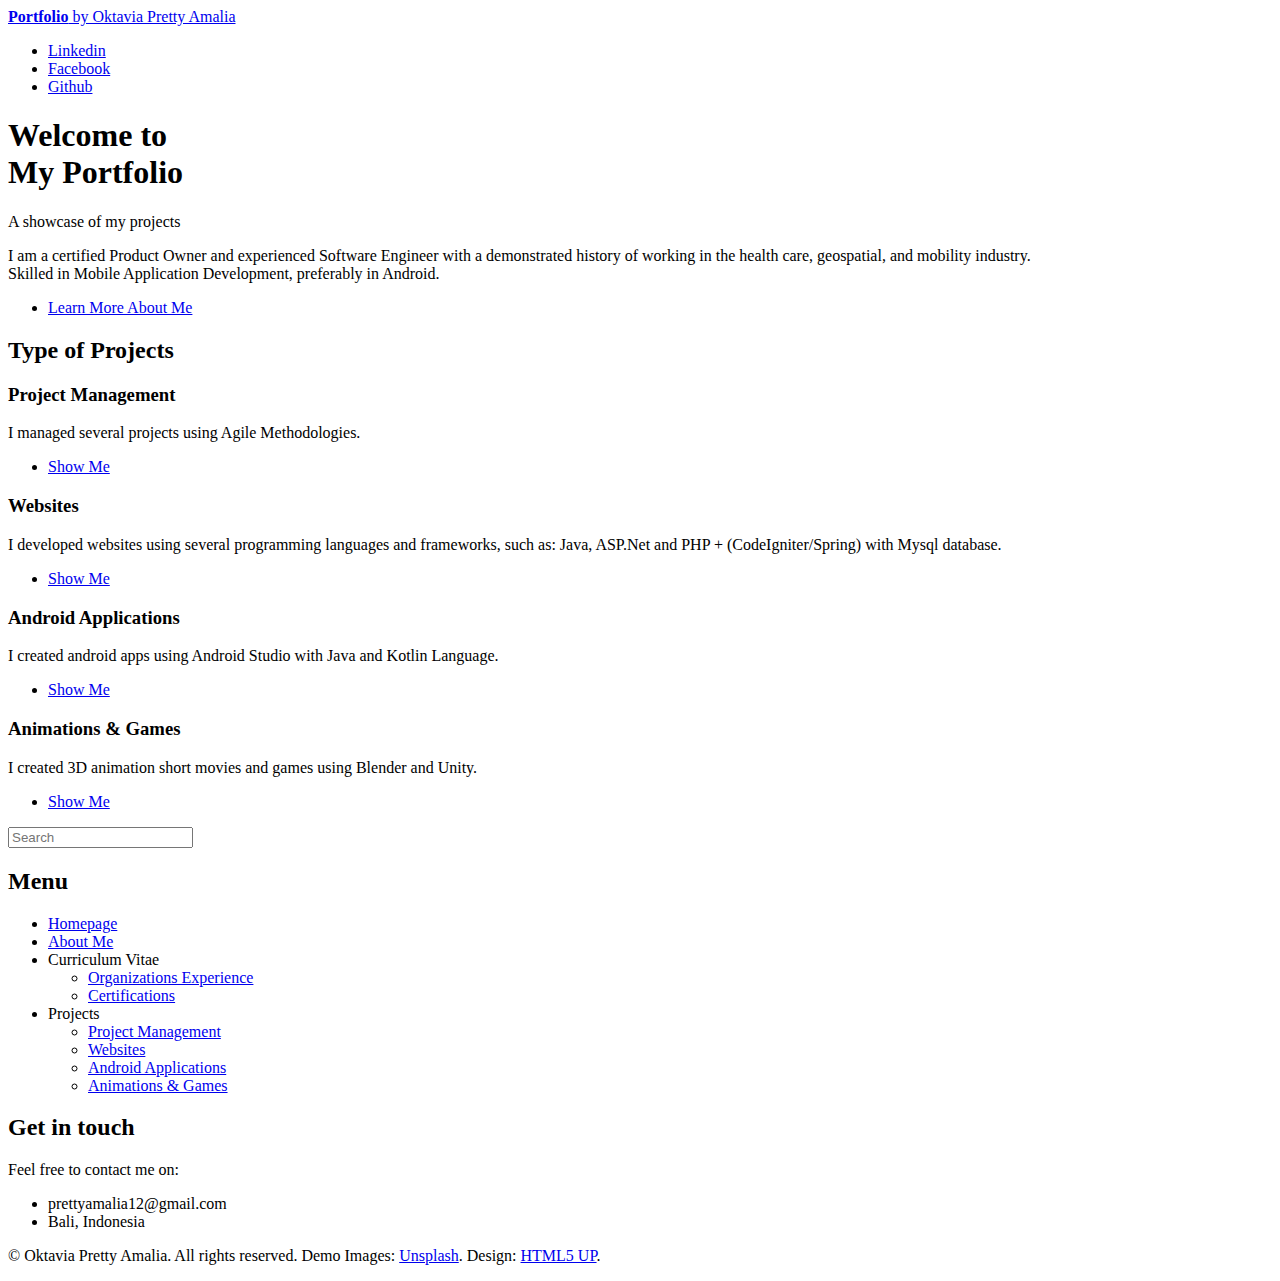
==== index.html @ d6a07116 "add project management" ====
<!DOCTYPE HTML>
<!--
	Editorial by HTML5 UP
	html5up.net | @ajlkn
	Free for personal and commercial use under the CCA 3.0 license (html5up.net/license)
-->
<html>
	<head>
		<title>Oktavia's Portfolio</title>
		<meta charset="utf-8" />
		<meta name="viewport" content="width=device-width, initial-scale=1, user-scalable=no" />
		<link rel="stylesheet" href="assets/css/main.css" />
	</head>
	<body class="is-preload">

		<!-- Wrapper -->
			<div id="wrapper">

				<!-- Main -->
					<div id="main">
						<div class="inner">

							<!-- Header -->
								<header id="header">
									<a href="index.html" class="logo"><strong>Portfolio</strong> by Oktavia Pretty Amalia</a>
									<ul class="icons">
										<li><a href="https://linkedin.com/in/prettyamalia" class="icon fa-linkedin"><span class="label">Linkedin</span></a></li>
										<li><a href="https://facebook.com/prettyoct" class="icon fa-facebook"><span class="label">Facebook</span></a></li>
										<li><a href="https://github.com/prettyamalia12" class="icon fa-github"><span class="label">Github</span></a></li>
									
									</ul>
								</header>

							<!-- Banner -->
								<section id="banner">
									<div class="content">
										<header>
											<h1>Welcome to<br />
											My Portfolio</h1>
											<p>A showcase of my projects</p>
										</header>
										<p>I am a certified Product Owner and experienced Software Engineer with a demonstrated history of working in the health care, geospatial, and mobility industry. <br>
											Skilled in Mobile Application Development, preferably in Android.</p>
										<ul class="actions">
											<li><a href="aboutme.html" class="button big">Learn More About Me</a></li>
										</ul>
									</div>
									<!-- <span class="image object">
										<img src="images/coverimg.jpg" alt="" />
									</span> -->
								</section>

							<!-- Section -->
								<section>
									<header class="major">
										<h2>Type of Projects</h2>
									</header>
									<div class="features">
										<article>
											<span class="icon fa-users"></span>
											<div class="content">
												<h3>Project Management</h3>
												<p>I managed several projects using Agile Methodologies.</p>
												<ul class="actions">
												<li><a href="projectmanagement.html" class="button big">Show Me</a></li>
												</ul>
											</div>
										</article>
										<article>
											<span class="icon fa-code"></span>
											<div class="content">
												<h3>Websites</h3>
												<p>I developed websites using several programming languages and frameworks, such as: Java, ASP.Net and PHP + (CodeIgniter/Spring) with Mysql database.</p>
												<ul class="actions">
												<li><a href="websites.html" class="button big">Show Me</a></li>
												</ul>
											</div>
										</article>
										<article>
											<span class="icon fa-android"></span>
											<div class="content">
												<h3>Android Applications</h3>
												<p>I created android apps using Android Studio with Java and Kotlin Language.</p>
												<ul class="actions">
												<li><a href="android.html" class="button big">Show Me</a></li>
												</ul>
											</div>
										</article>
										<article>
											<span class="icon fa-gamepad"></span>
											<div class="content">
												<h3>Animations & Games</h3>
												<p>I created 3D animation short movies and games using Blender and Unity.</p>
												<ul class="actions">
												<li><a href="animations.html" class="button big">Show Me</a></li>
												</ul>
											</div>
										</article>
								
									</div>
								</section>

							<!-- Section -->
							<!--	<section>
									<header class="major">
										<h2>Ipsum sed dolor</h2>
									</header>
									<div class="posts">
										<article>
											<a href="#" class="image"><img src="images/pic01.jpg" alt="" /></a>
											<h3>Interdum aenean</h3>
											<p>Aenean ornare velit lacus, ac varius enim lorem ullamcorper dolore. Proin aliquam facilisis ante interdum. Sed nulla amet lorem feugiat tempus aliquam.</p>
											<ul class="actions">
												<li><a href="#" class="button">More</a></li>
											</ul>
										</article>
										<article>
											<a href="#" class="image"><img src="images/pic02.jpg" alt="" /></a>
											<h3>Nulla amet dolore</h3>
											<p>Aenean ornare velit lacus, ac varius enim lorem ullamcorper dolore. Proin aliquam facilisis ante interdum. Sed nulla amet lorem feugiat tempus aliquam.</p>
											<ul class="actions">
												<li><a href="#" class="button">More</a></li>
											</ul>
										</article>
										<article>
											<a href="#" class="image"><img src="images/pic03.jpg" alt="" /></a>
											<h3>Tempus ullamcorper</h3>
											<p>Aenean ornare velit lacus, ac varius enim lorem ullamcorper dolore. Proin aliquam facilisis ante interdum. Sed nulla amet lorem feugiat tempus aliquam.</p>
											<ul class="actions">
												<li><a href="#" class="button">More</a></li>
											</ul>
										</article>
										<article>
											<a href="#" class="image"><img src="images/pic04.jpg" alt="" /></a>
											<h3>Sed etiam facilis</h3>
											<p>Aenean ornare velit lacus, ac varius enim lorem ullamcorper dolore. Proin aliquam facilisis ante interdum. Sed nulla amet lorem feugiat tempus aliquam.</p>
											<ul class="actions">
												<li><a href="#" class="button">More</a></li>
											</ul>
										</article>
										<article>
											<a href="#" class="image"><img src="images/pic05.jpg" alt="" /></a>
											<h3>Feugiat lorem aenean</h3>
											<p>Aenean ornare velit lacus, ac varius enim lorem ullamcorper dolore. Proin aliquam facilisis ante interdum. Sed nulla amet lorem feugiat tempus aliquam.</p>
											<ul class="actions">
												<li><a href="#" class="button">More</a></li>
											</ul>
										</article>
										<article>
											<a href="#" class="image"><img src="images/pic06.jpg" alt="" /></a>
											<h3>Amet varius aliquam</h3>
											<p>Aenean ornare velit lacus, ac varius enim lorem ullamcorper dolore. Proin aliquam facilisis ante interdum. Sed nulla amet lorem feugiat tempus aliquam.</p>
											<ul class="actions">
												<li><a href="#" class="button">More</a></li>
											</ul>
										</article>
									</div>
								</section>-->

						</div>
					</div>

				<!-- Sidebar -->
					<div id="sidebar">
						<div class="inner">

							<!-- Search -->
								<section id="search" class="alt">
									<form method="post" action="#">
										<input type="text" name="query" id="query" placeholder="Search" />
									</form>
								</section>

							<!-- Menu -->
								<nav id="menu">
									<header class="major">
										<h2>Menu</h2>
									</header>
									<ul>
										<li><a href="index.html">Homepage</a></li>
										<li><a href="aboutme.html">About Me</a></li>
										<li>
											<span class="opener">Curriculum Vitae</a></span>
											<ul>
												<li><a href="organizations.html">Organizations Experience</a></li>
												<!-- <li><a href="honor.html">Honor & Awards</a></li> -->
												<li><a href="certifications.html">Certifications</a></li>
											</ul>
										</li>
									
										<li>
											<span class="opener">Projects</a></span>
											<ul>
												<li><a href="projectmanagement.html">Project Management</a></li>
												<li><a href="websites.html">Websites</a></li>
												<li><a href="android.html">Android Applications</a></li>
												<li><a href="animations.html">Animations & Games</a></li>
											</ul>
										</li>
									</ul>
								</nav>

							<!-- Section -->
								<section>
									<header class="major">
										<h2>Get in touch</h2>
									</header>
									<p>Feel free to contact me on:</p>
									<ul class="contact">
										<li class="fa-envelope-o">prettyamalia12@gmail.com</li>
										<li class="fa-home">Bali, Indonesia<br />
										</li>
									</ul>
								</section>

							<!-- Footer -->
								<footer id="footer">
									<p class="copyright">&copy; Oktavia Pretty Amalia. All rights reserved. Demo Images: <a href="https://unsplash.com">Unsplash</a>. Design: <a href="https://html5up.net">HTML5 UP</a>.</p>
								</footer>

						</div>
					</div>

			</div>

		<!-- Scripts -->
			<script src="assets/js/jquery.min.js"></script>
			<script src="assets/js/browser.min.js"></script>
			<script src="assets/js/breakpoints.min.js"></script>
			<script src="assets/js/util.js"></script>
			<script src="assets/js/main.js"></script>

	</body>
</html>
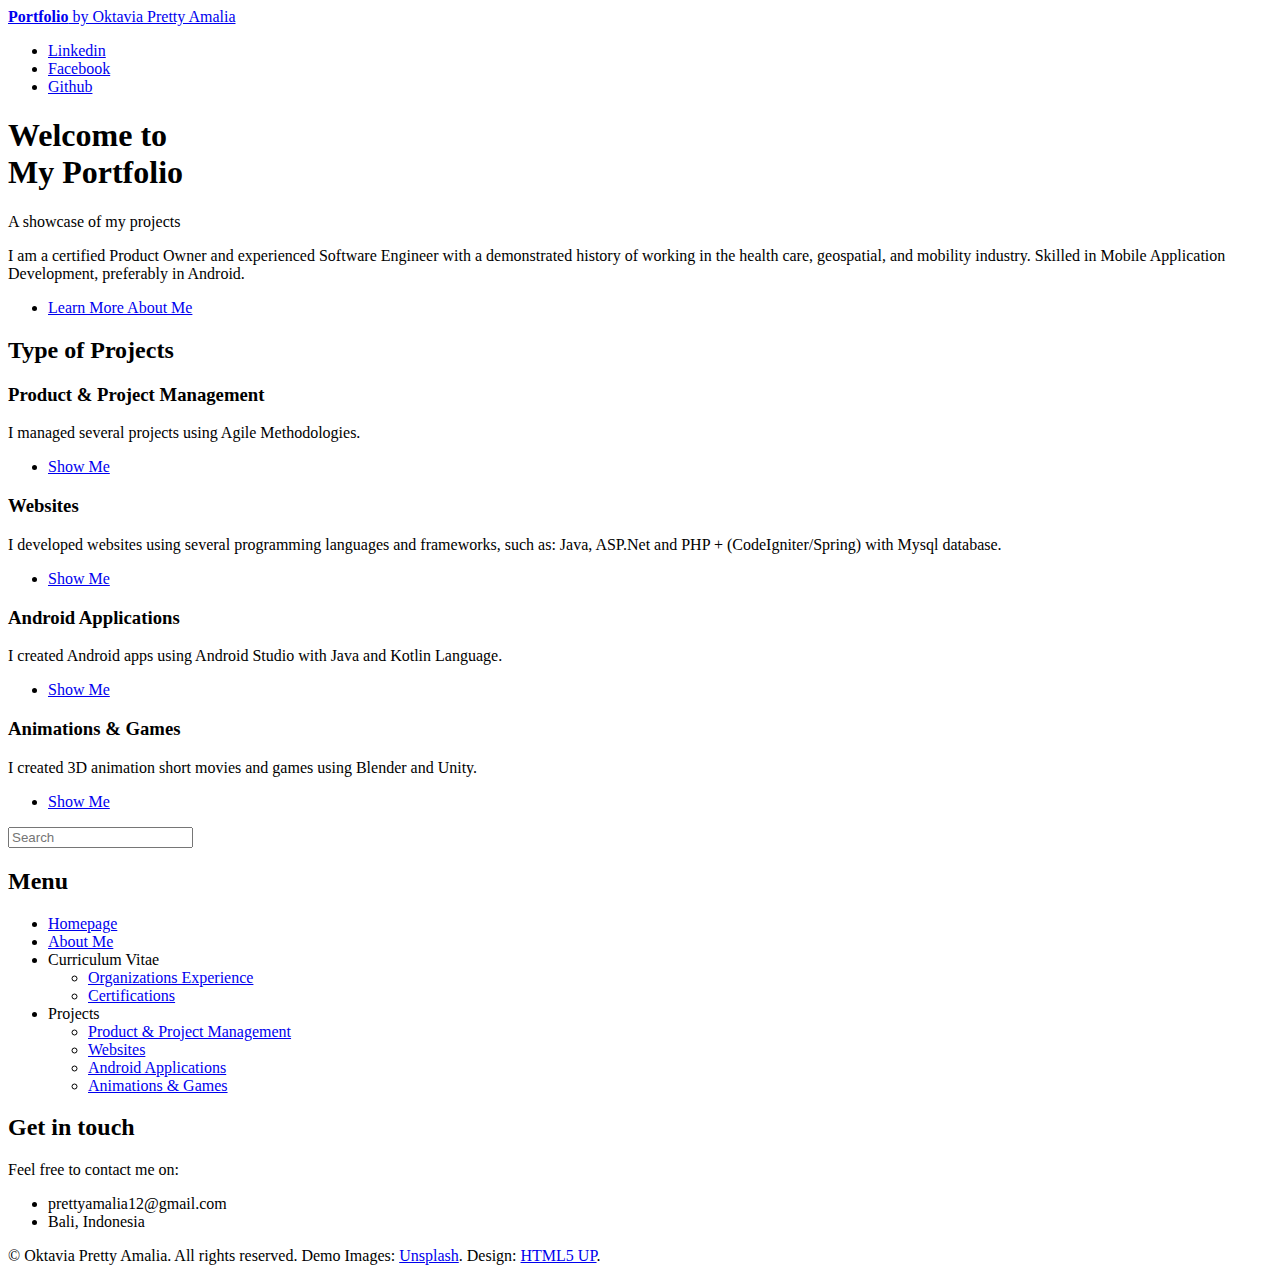
==== commit 4e5dddbe: "Update index.html" ====
--- a/index.html
+++ b/index.html
@@ -39,8 +39,7 @@
 											My Portfolio</h1>
 											<p>A showcase of my projects</p>
 										</header>
-										<p>I am a certified Product Owner and experienced Software Engineer with a demonstrated history of working in the health care, geospatial, and mobility industry. <br>
-											Skilled in Mobile Application Development, preferably in Android.</p>
+										<p>I am a certified Product Owner and experienced Software Engineer with a demonstrated history of working in the health care, geospatial, and mobility industry. Skilled in Mobile Application Development, preferably in Android.</p>
 										<ul class="actions">
 											<li><a href="aboutme.html" class="button big">Learn More About Me</a></li>
 										</ul>
@@ -59,7 +58,7 @@
 										<article>
 											<span class="icon fa-users"></span>
 											<div class="content">
-												<h3>Project Management</h3>
+												<h3>Product & Project Management</h3>
 												<p>I managed several projects using Agile Methodologies.</p>
 												<ul class="actions">
 												<li><a href="projectmanagement.html" class="button big">Show Me</a></li>
@@ -80,7 +79,7 @@
 											<span class="icon fa-android"></span>
 											<div class="content">
 												<h3>Android Applications</h3>
-												<p>I created android apps using Android Studio with Java and Kotlin Language.</p>
+												<p>I created Android apps using Android Studio with Java and Kotlin Language.</p>
 												<ul class="actions">
 												<li><a href="android.html" class="button big">Show Me</a></li>
 												</ul>
@@ -191,7 +190,7 @@
 										<li>
 											<span class="opener">Projects</a></span>
 											<ul>
-												<li><a href="projectmanagement.html">Project Management</a></li>
+												<li><a href="projectmanagement.html">Product & Project Management</a></li>
 												<li><a href="websites.html">Websites</a></li>
 												<li><a href="android.html">Android Applications</a></li>
 												<li><a href="animations.html">Animations & Games</a></li>
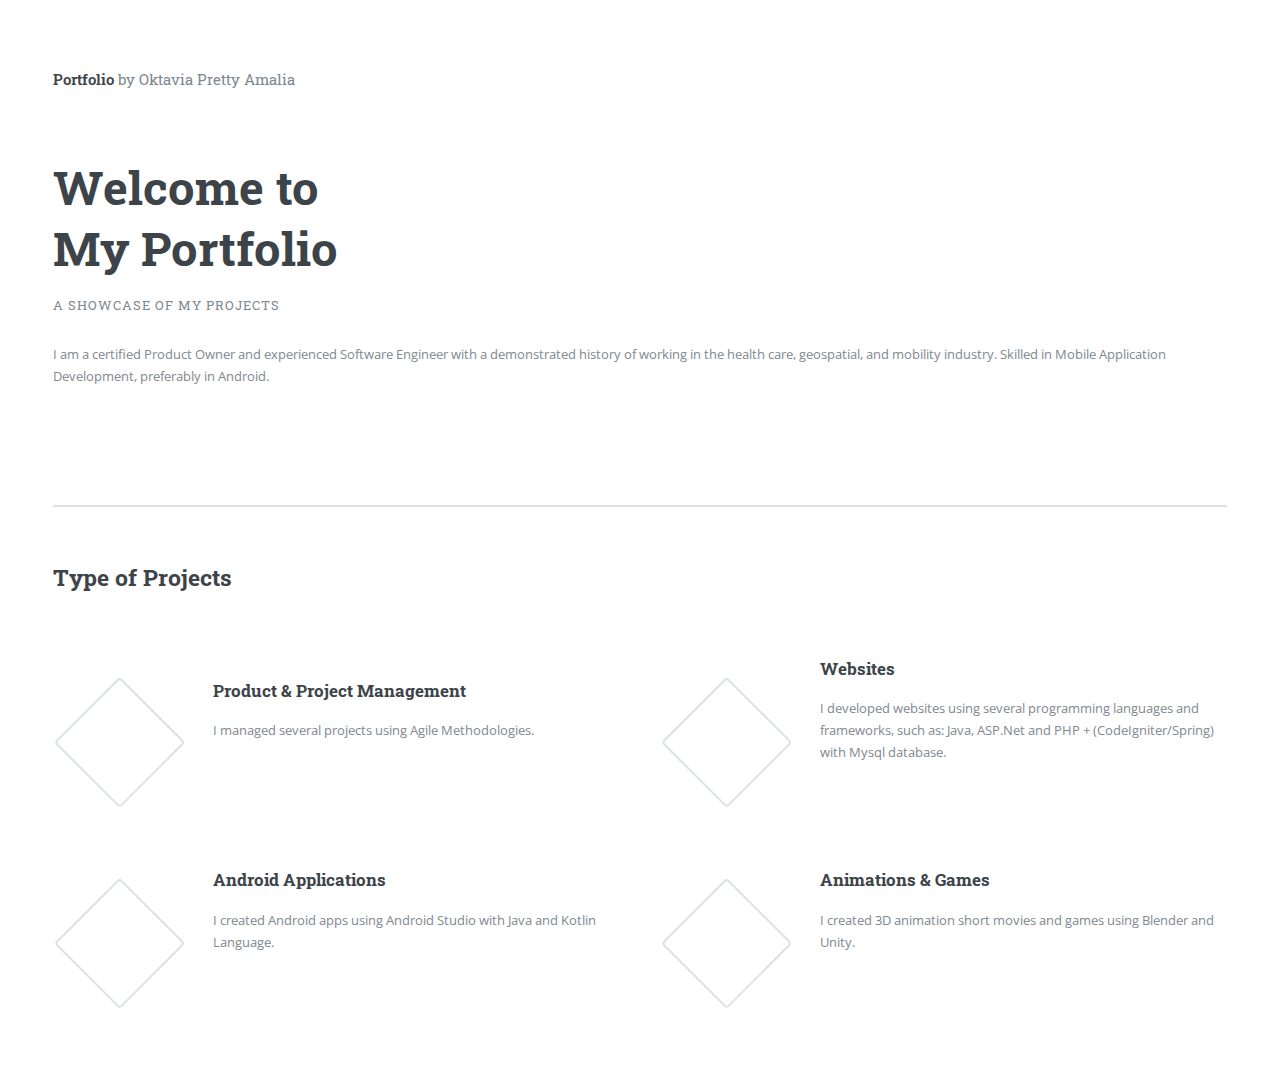
==== commit d362250f: "Update index.html" ====
--- a/index.html
+++ b/index.html
@@ -25,7 +25,7 @@
 									<a href="index.html" class="logo"><strong>Portfolio</strong> by Oktavia Pretty Amalia</a>
 									<ul class="icons">
 										<li><a href="https://linkedin.com/in/prettyamalia" class="icon fa-linkedin"><span class="label">Linkedin</span></a></li>
-										<li><a href="https://facebook.com/prettyoct" class="icon fa-facebook"><span class="label">Facebook</span></a></li>
+<!-- 										<li><a href="https://facebook.com/prettyoct" class="icon fa-facebook"><span class="label">Facebook</span></a></li> -->
 										<li><a href="https://github.com/prettyamalia12" class="icon fa-github"><span class="label">Github</span></a></li>
 									
 									</ul>
--- a/assets/css/main.css
+++ b/assets/css/main.css
@@ -0,0 +1,3569 @@
+@import url(font-awesome.min.css);
+@import url("https://fonts.googleapis.com/css?family=Open+Sans:400,600,400italic,600italic|Roboto+Slab:400,700");
+
+/*
+	Editorial by HTML5 UP
+	html5up.net | @ajlkn
+	Free for personal and commercial use under the CCA 3.0 license (html5up.net/license)
+*/
+
+html, body, div, span, applet, object,
+iframe, h1, h2, h3, h4, h5, h6, p, blockquote,
+pre, a, abbr, acronym, address, big, cite,
+code, del, dfn, em, img, ins, kbd, q, s, samp,
+small, strike, strong, sub, sup, tt, var, b,
+u, i, center, dl, dt, dd, ol, ul, li, fieldset,
+form, label, legend, table, caption, tbody,
+tfoot, thead, tr, th, td, article, aside,
+canvas, details, embed, figure, figcaption,
+footer, header, hgroup, menu, nav, output, ruby,
+section, summary, time, mark, audio, video {
+	margin: 0;
+	padding: 0;
+	border: 0;
+	font-size: 100%;
+	font: inherit;
+	vertical-align: baseline;}
+
+article, aside, details, figcaption, figure,
+footer, header, hgroup, menu, nav, section {
+	display: block;}
+
+body {
+	line-height: 1;
+}
+
+ol, ul {
+	list-style: none;
+}
+
+blockquote, q {
+	quotes: none;
+}
+
+	blockquote:before, blockquote:after, q:before, q:after {
+		content: '';
+		content: none;
+	}
+
+table {
+	border-collapse: collapse;
+	border-spacing: 0;
+}
+
+body {
+	-webkit-text-size-adjust: none;
+}
+
+mark {
+	background-color: transparent;
+	color: inherit;
+}
+
+input::-moz-focus-inner {
+	border: 0;
+	padding: 0;
+}
+
+input, select, textarea {
+	-moz-appearance: none;
+	-webkit-appearance: none;
+	-ms-appearance: none;
+	appearance: none;
+}
+
+/* Basic */
+
+	@-ms-viewport {
+		width: device-width;
+	}
+
+	body {
+		-ms-overflow-style: scrollbar;
+	}
+
+	@media screen and (max-width: 480px) {
+
+		html, body {
+			min-width: 320px;
+		}
+
+	}
+
+	html {
+		box-sizing: border-box;
+	}
+
+	*, *:before, *:after {
+		box-sizing: inherit;
+	}
+
+	body {
+		background: #ffffff;
+	}
+
+		body.is-preload *, body.is-preload *:before, body.is-preload *:after, body.is-resizing *, body.is-resizing *:before, body.is-resizing *:after {
+			-moz-animation: none !important;
+			-webkit-animation: none !important;
+			-ms-animation: none !important;
+			animation: none !important;
+			-moz-transition: none !important;
+			-webkit-transition: none !important;
+			-ms-transition: none !important;
+			transition: none !important;
+		}
+
+/* Type */
+
+	body, input, select, textarea {
+		color: #7f888f;
+		font-family: "Open Sans", sans-serif;
+		font-size: 13pt;
+		font-weight: 400;
+		line-height: 1.65;
+	}
+
+		@media screen and (max-width: 1680px) {
+
+			body, input, select, textarea {
+				font-size: 11pt;
+			}
+
+		}
+
+		@media screen and (max-width: 1280px) {
+
+			body, input, select, textarea {
+				font-size: 10pt;
+			}
+
+		}
+
+		@media screen and (max-width: 360px) {
+
+			body, input, select, textarea {
+				font-size: 9pt;
+			}
+
+		}
+
+	a {
+		-moz-transition: color 0.2s ease-in-out, border-bottom-color 0.2s ease-in-out;
+		-webkit-transition: color 0.2s ease-in-out, border-bottom-color 0.2s ease-in-out;
+		-ms-transition: color 0.2s ease-in-out, border-bottom-color 0.2s ease-in-out;
+		transition: color 0.2s ease-in-out, border-bottom-color 0.2s ease-in-out;
+		border-bottom: dotted 1px;
+		color: #0000;
+		text-decoration: none;
+	}
+
+		a:hover {
+			border-bottom-color: #0000;
+			color: #0000 !important;
+		}
+
+			a:hover strong {
+				color: inherit;
+			}
+
+	strong, b {
+		color: #3d4449;
+		font-weight: 600;
+	}
+
+	em, i {
+		font-style: italic;
+	}
+
+	p {
+		margin: 0 0 2em 0;
+	}
+
+	h1, h2, h3, h4, h5, h6 {
+		color: #3d4449;
+		font-family: "Roboto Slab", serif;
+		font-weight: 700;
+		line-height: 1.5;
+		margin: 0 0 1em 0;
+	}
+
+		h1 a, h2 a, h3 a, h4 a, h5 a, h6 a {
+			color: inherit;
+			text-decoration: none;
+			border-bottom: 0;
+		}
+
+	h1 {
+		font-size: 4em;
+		margin: 0 0 0.5em 0;
+		line-height: 1.3;
+	}
+
+	h2 {
+		font-size: 1.75em;
+	}
+
+	h3 {
+		font-size: 1.25em;
+	}
+
+	h4 {
+		font-size: 1.1em;
+	}
+
+	h5 {
+		font-size: 0.9em;
+	}
+
+	h6 {
+		font-size: 0.7em;
+	}
+
+	@media screen and (max-width: 1680px) {
+
+		h1 {
+			font-size: 3.5em;
+		}
+
+	}
+
+	@media screen and (max-width: 980px) {
+
+		h1 {
+			font-size: 3.25em;
+		}
+
+	}
+
+	@media screen and (max-width: 736px) {
+
+		h1 {
+			font-size: 2em;
+			line-height: 1.4;
+		}
+
+		h2 {
+			font-size: 1.5em;
+		}
+
+	}
+
+	sub {
+		font-size: 0.8em;
+		position: relative;
+		top: 0.5em;
+	}
+
+	sup {
+		font-size: 0.8em;
+		position: relative;
+		top: -0.5em;
+	}
+
+	blockquote {
+		border-left: solid 3px rgba(210, 215, 217, 0.75);
+		font-style: italic;
+		margin: 0 0 2em 0;
+		padding: 0.5em 0 0.5em 2em;
+	}
+
+	code {
+		background: rgba(230, 235, 237, 0.25);
+		border-radius: 0.375em;
+		border: solid 1px rgba(210, 215, 217, 0.75);
+		font-family: "Courier New", monospace;
+		font-size: 0.9em;
+		margin: 0 0.25em;
+		padding: 0.25em 0.65em;
+	}
+
+	pre {
+		-webkit-overflow-scrolling: touch;
+		font-family: "Courier New", monospace;
+		font-size: 0.9em;
+		margin: 0 0 2em 0;
+	}
+
+		pre code {
+			display: block;
+			line-height: 1.75;
+			padding: 1em 1.5em;
+			overflow-x: auto;
+		}
+
+	hr {
+		border: 0;
+		border-bottom: solid 1px rgba(210, 215, 217, 0.75);
+		margin: 2em 0;
+	}
+
+		hr.major {
+			margin: 3em 0;
+		}
+
+	.align-left {
+		text-align: left;
+	}
+
+	.align-center {
+		text-align: center;
+	}
+
+	.align-right {
+		text-align: right;
+	}
+
+/* Row */
+
+	.row {
+		display: flex;
+		flex-wrap: wrap;
+		box-sizing: border-box;
+		align-items: stretch;
+	}
+
+		.row > * {
+			box-sizing: border-box;
+		}
+
+		.row.gtr-uniform > * > :last-child {
+			margin-bottom: 0;
+		}
+
+		.row.aln-left {
+			justify-content: flex-start;
+		}
+
+		.row.aln-center {
+			justify-content: center;
+		}
+
+		.row.aln-right {
+			justify-content: flex-end;
+		}
+
+		.row.aln-top {
+			align-items: flex-start;
+		}
+
+		.row.aln-middle {
+			align-items: center;
+		}
+
+		.row.aln-bottom {
+			align-items: flex-end;
+		}
+
+		.row > .imp {
+			order: -1;
+		}
+
+		.row > .col-1 {
+			width: 8.3333333333%;
+		}
+
+		.row > .off-1 {
+			margin-left: 8.3333333333%;
+		}
+
+		.row > .col-2 {
+			width: 16.6666666667%;
+		}
+
+		.row > .off-2 {
+			margin-left: 16.6666666667%;
+		}
+
+		.row > .col-3 {
+			width: 25%;
+		}
+
+		.row > .off-3 {
+			margin-left: 25%;
+		}
+
+		.row > .col-4 {
+			width: 33.3333333333%;
+		}
+
+		.row > .off-4 {
+			margin-left: 33.3333333333%;
+		}
+
+		.row > .col-5 {
+			width: 41.6666666667%;
+		}
+
+		.row > .off-5 {
+			margin-left: 41.6666666667%;
+		}
+
+		.row > .col-6 {
+			width: 50%;
+		}
+
+		.row > .off-6 {
+			margin-left: 50%;
+		}
+
+		.row > .col-7 {
+			width: 58.3333333333%;
+		}
+
+		.row > .off-7 {
+			margin-left: 58.3333333333%;
+		}
+
+		.row > .col-8 {
+			width: 66.6666666667%;
+		}
+
+		.row > .off-8 {
+			margin-left: 66.6666666667%;
+		}
+
+		.row > .col-9 {
+			width: 75%;
+		}
+
+		.row > .off-9 {
+			margin-left: 75%;
+		}
+
+		.row > .col-10 {
+			width: 83.3333333333%;
+		}
+
+		.row > .off-10 {
+			margin-left: 83.3333333333%;
+		}
+
+		.row > .col-11 {
+			width: 91.6666666667%;
+		}
+
+		.row > .off-11 {
+			margin-left: 91.6666666667%;
+		}
+
+		.row > .col-12 {
+			width: 100%;
+		}
+
+		.row > .off-12 {
+			margin-left: 100%;
+		}
+
+		.row.gtr-0 {
+			margin-top: 0;
+			margin-left: 0em;
+		}
+
+			.row.gtr-0 > * {
+				padding: 0 0 0 0em;
+			}
+
+			.row.gtr-0.gtr-uniform {
+				margin-top: 0em;
+			}
+
+				.row.gtr-0.gtr-uniform > * {
+					padding-top: 0em;
+				}
+
+		.row.gtr-25 {
+			margin-top: 0;
+			margin-left: -0.375em;
+		}
+
+			.row.gtr-25 > * {
+				padding: 0 0 0 0.375em;
+			}
+
+			.row.gtr-25.gtr-uniform {
+				margin-top: -0.375em;
+			}
+
+				.row.gtr-25.gtr-uniform > * {
+					padding-top: 0.375em;
+				}
+
+		.row.gtr-50 {
+			margin-top: 0;
+			margin-left: -0.75em;
+		}
+
+			.row.gtr-50 > * {
+				padding: 0 0 0 0.75em;
+			}
+
+			.row.gtr-50.gtr-uniform {
+				margin-top: -0.75em;
+			}
+
+				.row.gtr-50.gtr-uniform > * {
+					padding-top: 0.75em;
+				}
+
+		.row {
+			margin-top: 0;
+			margin-left: -1.5em;
+		}
+
+			.row > * {
+				padding: 0 0 0 1.5em;
+			}
+
+			.row.gtr-uniform {
+				margin-top: -1.5em;
+			}
+
+				.row.gtr-uniform > * {
+					padding-top: 1.5em;
+				}
+
+		.row.gtr-150 {
+			margin-top: 0;
+			margin-left: -2.25em;
+		}
+
+			.row.gtr-150 > * {
+				padding: 0 0 0 2.25em;
+			}
+
+			.row.gtr-150.gtr-uniform {
+				margin-top: -2.25em;
+			}
+
+				.row.gtr-150.gtr-uniform > * {
+					padding-top: 2.25em;
+				}
+
+		.row.gtr-200 {
+			margin-top: 0;
+			margin-left: -3em;
+		}
+
+			.row.gtr-200 > * {
+				padding: 0 0 0 3em;
+			}
+
+			.row.gtr-200.gtr-uniform {
+				margin-top: -3em;
+			}
+
+				.row.gtr-200.gtr-uniform > * {
+					padding-top: 3em;
+				}
+
+		@media screen and (max-width: 1680px) {
+
+			.row {
+				display: flex;
+				flex-wrap: wrap;
+				box-sizing: border-box;
+				align-items: stretch;
+			}
+
+				.row > * {
+					box-sizing: border-box;
+				}
+
+				.row.gtr-uniform > * > :last-child {
+					margin-bottom: 0;
+				}
+
+				.row.aln-left {
+					justify-content: flex-start;
+				}
+
+				.row.aln-center {
+					justify-content: center;
+				}
+
+				.row.aln-right {
+					justify-content: flex-end;
+				}
+
+				.row.aln-top {
+					align-items: flex-start;
+				}
+
+				.row.aln-middle {
+					align-items: center;
+				}
+
+				.row.aln-bottom {
+					align-items: flex-end;
+				}
+
+				.row > .imp-xlarge {
+					order: -1;
+				}
+
+				.row > .col-1-xlarge {
+					width: 8.3333333333%;
+				}
+
+				.row > .off-1-xlarge {
+					margin-left: 8.3333333333%;
+				}
+
+				.row > .col-2-xlarge {
+					width: 16.6666666667%;
+				}
+
+				.row > .off-2-xlarge {
+					margin-left: 16.6666666667%;
+				}
+
+				.row > .col-3-xlarge {
+					width: 25%;
+				}
+
+				.row > .off-3-xlarge {
+					margin-left: 25%;
+				}
+
+				.row > .col-4-xlarge {
+					width: 33.3333333333%;
+				}
+
+				.row > .off-4-xlarge {
+					margin-left: 33.3333333333%;
+				}
+
+				.row > .col-5-xlarge {
+					width: 41.6666666667%;
+				}
+
+				.row > .off-5-xlarge {
+					margin-left: 41.6666666667%;
+				}
+
+				.row > .col-6-xlarge {
+					width: 50%;
+				}
+
+				.row > .off-6-xlarge {
+					margin-left: 50%;
+				}
+
+				.row > .col-7-xlarge {
+					width: 58.3333333333%;
+				}
+
+				.row > .off-7-xlarge {
+					margin-left: 58.3333333333%;
+				}
+
+				.row > .col-8-xlarge {
+					width: 66.6666666667%;
+				}
+
+				.row > .off-8-xlarge {
+					margin-left: 66.6666666667%;
+				}
+
+				.row > .col-9-xlarge {
+					width: 75%;
+				}
+
+				.row > .off-9-xlarge {
+					margin-left: 75%;
+				}
+
+				.row > .col-10-xlarge {
+					width: 83.3333333333%;
+				}
+
+				.row > .off-10-xlarge {
+					margin-left: 83.3333333333%;
+				}
+
+				.row > .col-11-xlarge {
+					width: 91.6666666667%;
+				}
+
+				.row > .off-11-xlarge {
+					margin-left: 91.6666666667%;
+				}
+
+				.row > .col-12-xlarge {
+					width: 100%;
+				}
+
+				.row > .off-12-xlarge {
+					margin-left: 100%;
+				}
+
+				.row.gtr-0 {
+					margin-top: 0;
+					margin-left: 0em;
+				}
+
+					.row.gtr-0 > * {
+						padding: 0 0 0 0em;
+					}
+
+					.row.gtr-0.gtr-uniform {
+						margin-top: 0em;
+					}
+
+						.row.gtr-0.gtr-uniform > * {
+							padding-top: 0em;
+						}
+
+				.row.gtr-25 {
+					margin-top: 0;
+					margin-left: -0.375em;
+				}
+
+					.row.gtr-25 > * {
+						padding: 0 0 0 0.375em;
+					}
+
+					.row.gtr-25.gtr-uniform {
+						margin-top: -0.375em;
+					}
+
+						.row.gtr-25.gtr-uniform > * {
+							padding-top: 0.375em;
+						}
+
+				.row.gtr-50 {
+					margin-top: 0;
+					margin-left: -0.75em;
+				}
+
+					.row.gtr-50 > * {
+						padding: 0 0 0 0.75em;
+					}
+
+					.row.gtr-50.gtr-uniform {
+						margin-top: -0.75em;
+					}
+
+						.row.gtr-50.gtr-uniform > * {
+							padding-top: 0.75em;
+						}
+
+				.row {
+					margin-top: 0;
+					margin-left: -1.5em;
+				}
+
+					.row > * {
+						padding: 0 0 0 1.5em;
+					}
+
+					.row.gtr-uniform {
+						margin-top: -1.5em;
+					}
+
+						.row.gtr-uniform > * {
+							padding-top: 1.5em;
+						}
+
+				.row.gtr-150 {
+					margin-top: 0;
+					margin-left: -2.25em;
+				}
+
+					.row.gtr-150 > * {
+						padding: 0 0 0 2.25em;
+					}
+
+					.row.gtr-150.gtr-uniform {
+						margin-top: -2.25em;
+					}
+
+						.row.gtr-150.gtr-uniform > * {
+							padding-top: 2.25em;
+						}
+
+				.row.gtr-200 {
+					margin-top: 0;
+					margin-left: -3em;
+				}
+
+					.row.gtr-200 > * {
+						padding: 0 0 0 3em;
+					}
+
+					.row.gtr-200.gtr-uniform {
+						margin-top: -3em;
+					}
+
+						.row.gtr-200.gtr-uniform > * {
+							padding-top: 3em;
+						}
+
+		}
+
+		@media screen and (max-width: 1280px) {
+
+			.row {
+				display: flex;
+				flex-wrap: wrap;
+				box-sizing: border-box;
+				align-items: stretch;
+			}
+
+				.row > * {
+					box-sizing: border-box;
+				}
+
+				.row.gtr-uniform > * > :last-child {
+					margin-bottom: 0;
+				}
+
+				.row.aln-left {
+					justify-content: flex-start;
+				}
+
+				.row.aln-center {
+					justify-content: center;
+				}
+
+				.row.aln-right {
+					justify-content: flex-end;
+				}
+
+				.row.aln-top {
+					align-items: flex-start;
+				}
+
+				.row.aln-middle {
+					align-items: center;
+				}
+
+				.row.aln-bottom {
+					align-items: flex-end;
+				}
+
+				.row > .imp-large {
+					order: -1;
+				}
+
+				.row > .col-1-large {
+					width: 8.3333333333%;
+				}
+
+				.row > .off-1-large {
+					margin-left: 8.3333333333%;
+				}
+
+				.row > .col-2-large {
+					width: 16.6666666667%;
+				}
+
+				.row > .off-2-large {
+					margin-left: 16.6666666667%;
+				}
+
+				.row > .col-3-large {
+					width: 25%;
+				}
+
+				.row > .off-3-large {
+					margin-left: 25%;
+				}
+
+				.row > .col-4-large {
+					width: 33.3333333333%;
+				}
+
+				.row > .off-4-large {
+					margin-left: 33.3333333333%;
+				}
+
+				.row > .col-5-large {
+					width: 41.6666666667%;
+				}
+
+				.row > .off-5-large {
+					margin-left: 41.6666666667%;
+				}
+
+				.row > .col-6-large {
+					width: 50%;
+				}
+
+				.row > .off-6-large {
+					margin-left: 50%;
+				}
+
+				.row > .col-7-large {
+					width: 58.3333333333%;
+				}
+
+				.row > .off-7-large {
+					margin-left: 58.3333333333%;
+				}
+
+				.row > .col-8-large {
+					width: 66.6666666667%;
+				}
+
+				.row > .off-8-large {
+					margin-left: 66.6666666667%;
+				}
+
+				.row > .col-9-large {
+					width: 75%;
+				}
+
+				.row > .off-9-large {
+					margin-left: 75%;
+				}
+
+				.row > .col-10-large {
+					width: 83.3333333333%;
+				}
+
+				.row > .off-10-large {
+					margin-left: 83.3333333333%;
+				}
+
+				.row > .col-11-large {
+					width: 91.6666666667%;
+				}
+
+				.row > .off-11-large {
+					margin-left: 91.6666666667%;
+				}
+
+				.row > .col-12-large {
+					width: 100%;
+				}
+
+				.row > .off-12-large {
+					margin-left: 100%;
+				}
+
+				.row.gtr-0 {
+					margin-top: 0;
+					margin-left: 0em;
+				}
+
+					.row.gtr-0 > * {
+						padding: 0 0 0 0em;
+					}
+
+					.row.gtr-0.gtr-uniform {
+						margin-top: 0em;
+					}
+
+						.row.gtr-0.gtr-uniform > * {
+							padding-top: 0em;
+						}
+
+				.row.gtr-25 {
+					margin-top: 0;
+					margin-left: -0.375em;
+				}
+
+					.row.gtr-25 > * {
+						padding: 0 0 0 0.375em;
+					}
+
+					.row.gtr-25.gtr-uniform {
+						margin-top: -0.375em;
+					}
+
+						.row.gtr-25.gtr-uniform > * {
+							padding-top: 0.375em;
+						}
+
+				.row.gtr-50 {
+					margin-top: 0;
+					margin-left: -0.75em;
+				}
+
+					.row.gtr-50 > * {
+						padding: 0 0 0 0.75em;
+					}
+
+					.row.gtr-50.gtr-uniform {
+						margin-top: -0.75em;
+					}
+
+						.row.gtr-50.gtr-uniform > * {
+							padding-top: 0.75em;
+						}
+
+				.row {
+					margin-top: 0;
+					margin-left: -1.5em;
+				}
+
+					.row > * {
+						padding: 0 0 0 1.5em;
+					}
+
+					.row.gtr-uniform {
+						margin-top: -1.5em;
+					}
+
+						.row.gtr-uniform > * {
+							padding-top: 1.5em;
+						}
+
+				.row.gtr-150 {
+					margin-top: 0;
+					margin-left: -2.25em;
+				}
+
+					.row.gtr-150 > * {
+						padding: 0 0 0 2.25em;
+					}
+
+					.row.gtr-150.gtr-uniform {
+						margin-top: -2.25em;
+					}
+
+						.row.gtr-150.gtr-uniform > * {
+							padding-top: 2.25em;
+						}
+
+				.row.gtr-200 {
+					margin-top: 0;
+					margin-left: -3em;
+				}
+
+					.row.gtr-200 > * {
+						padding: 0 0 0 3em;
+					}
+
+					.row.gtr-200.gtr-uniform {
+						margin-top: -3em;
+					}
+
+						.row.gtr-200.gtr-uniform > * {
+							padding-top: 3em;
+						}
+
+		}
+
+		@media screen and (max-width: 980px) {
+
+			.row {
+				display: flex;
+				flex-wrap: wrap;
+				box-sizing: border-box;
+				align-items: stretch;
+			}
+
+				.row > * {
+					box-sizing: border-box;
+				}
+
+				.row.gtr-uniform > * > :last-child {
+					margin-bottom: 0;
+				}
+
+				.row.aln-left {
+					justify-content: flex-start;
+				}
+
+				.row.aln-center {
+					justify-content: center;
+				}
+
+				.row.aln-right {
+					justify-content: flex-end;
+				}
+
+				.row.aln-top {
+					align-items: flex-start;
+				}
+
+				.row.aln-middle {
+					align-items: center;
+				}
+
+				.row.aln-bottom {
+					align-items: flex-end;
+				}
+
+				.row > .imp-medium {
+					order: -1;
+				}
+
+				.row > .col-1-medium {
+					width: 8.3333333333%;
+				}
+
+				.row > .off-1-medium {
+					margin-left: 8.3333333333%;
+				}
+
+				.row > .col-2-medium {
+					width: 16.6666666667%;
+				}
+
+				.row > .off-2-medium {
+					margin-left: 16.6666666667%;
+				}
+
+				.row > .col-3-medium {
+					width: 25%;
+				}
+
+				.row > .off-3-medium {
+					margin-left: 25%;
+				}
+
+				.row > .col-4-medium {
+					width: 33.3333333333%;
+				}
+
+				.row > .off-4-medium {
+					margin-left: 33.3333333333%;
+				}
+
+				.row > .col-5-medium {
+					width: 41.6666666667%;
+				}
+
+				.row > .off-5-medium {
+					margin-left: 41.6666666667%;
+				}
+
+				.row > .col-6-medium {
+					width: 50%;
+				}
+
+				.row > .off-6-medium {
+					margin-left: 50%;
+				}
+
+				.row > .col-7-medium {
+					width: 58.3333333333%;
+				}
+
+				.row > .off-7-medium {
+					margin-left: 58.3333333333%;
+				}
+
+				.row > .col-8-medium {
+					width: 66.6666666667%;
+				}
+
+				.row > .off-8-medium {
+					margin-left: 66.6666666667%;
+				}
+
+				.row > .col-9-medium {
+					width: 75%;
+				}
+
+				.row > .off-9-medium {
+					margin-left: 75%;
+				}
+
+				.row > .col-10-medium {
+					width: 83.3333333333%;
+				}
+
+				.row > .off-10-medium {
+					margin-left: 83.3333333333%;
+				}
+
+				.row > .col-11-medium {
+					width: 91.6666666667%;
+				}
+
+				.row > .off-11-medium {
+					margin-left: 91.6666666667%;
+				}
+
+				.row > .col-12-medium {
+					width: 100%;
+				}
+
+				.row > .off-12-medium {
+					margin-left: 100%;
+				}
+
+				.row.gtr-0 {
+					margin-top: 0;
+					margin-left: 0em;
+				}
+
+					.row.gtr-0 > * {
+						padding: 0 0 0 0em;
+					}
+
+					.row.gtr-0.gtr-uniform {
+						margin-top: 0em;
+					}
+
+						.row.gtr-0.gtr-uniform > * {
+							padding-top: 0em;
+						}
+
+				.row.gtr-25 {
+					margin-top: 0;
+					margin-left: -0.375em;
+				}
+
+					.row.gtr-25 > * {
+						padding: 0 0 0 0.375em;
+					}
+
+					.row.gtr-25.gtr-uniform {
+						margin-top: -0.375em;
+					}
+
+						.row.gtr-25.gtr-uniform > * {
+							padding-top: 0.375em;
+						}
+
+				.row.gtr-50 {
+					margin-top: 0;
+					margin-left: -0.75em;
+				}
+
+					.row.gtr-50 > * {
+						padding: 0 0 0 0.75em;
+					}
+
+					.row.gtr-50.gtr-uniform {
+						margin-top: -0.75em;
+					}
+
+						.row.gtr-50.gtr-uniform > * {
+							padding-top: 0.75em;
+						}
+
+				.row {
+					margin-top: 0;
+					margin-left: -1.5em;
+				}
+
+					.row > * {
+						padding: 0 0 0 1.5em;
+					}
+
+					.row.gtr-uniform {
+						margin-top: -1.5em;
+					}
+
+						.row.gtr-uniform > * {
+							padding-top: 1.5em;
+						}
+
+				.row.gtr-150 {
+					margin-top: 0;
+					margin-left: -2.25em;
+				}
+
+					.row.gtr-150 > * {
+						padding: 0 0 0 2.25em;
+					}
+
+					.row.gtr-150.gtr-uniform {
+						margin-top: -2.25em;
+					}
+
+						.row.gtr-150.gtr-uniform > * {
+							padding-top: 2.25em;
+						}
+
+				.row.gtr-200 {
+					margin-top: 0;
+					margin-left: -3em;
+				}
+
+					.row.gtr-200 > * {
+						padding: 0 0 0 3em;
+					}
+
+					.row.gtr-200.gtr-uniform {
+						margin-top: -3em;
+					}
+
+						.row.gtr-200.gtr-uniform > * {
+							padding-top: 3em;
+						}
+
+		}
+
+		@media screen and (max-width: 736px) {
+
+			.row {
+				display: flex;
+				flex-wrap: wrap;
+				box-sizing: border-box;
+				align-items: stretch;
+			}
+
+				.row > * {
+					box-sizing: border-box;
+				}
+
+				.row.gtr-uniform > * > :last-child {
+					margin-bottom: 0;
+				}
+
+				.row.aln-left {
+					justify-content: flex-start;
+				}
+
+				.row.aln-center {
+					justify-content: center;
+				}
+
+				.row.aln-right {
+					justify-content: flex-end;
+				}
+
+				.row.aln-top {
+					align-items: flex-start;
+				}
+
+				.row.aln-middle {
+					align-items: center;
+				}
+
+				.row.aln-bottom {
+					align-items: flex-end;
+				}
+
+				.row > .imp-small {
+					order: -1;
+				}
+
+				.row > .col-1-small {
+					width: 8.3333333333%;
+				}
+
+				.row > .off-1-small {
+					margin-left: 8.3333333333%;
+				}
+
+				.row > .col-2-small {
+					width: 16.6666666667%;
+				}
+
+				.row > .off-2-small {
+					margin-left: 16.6666666667%;
+				}
+
+				.row > .col-3-small {
+					width: 25%;
+				}
+
+				.row > .off-3-small {
+					margin-left: 25%;
+				}
+
+				.row > .col-4-small {
+					width: 33.3333333333%;
+				}
+
+				.row > .off-4-small {
+					margin-left: 33.3333333333%;
+				}
+
+				.row > .col-5-small {
+					width: 41.6666666667%;
+				}
+
+				.row > .off-5-small {
+					margin-left: 41.6666666667%;
+				}
+
+				.row > .col-6-small {
+					width: 50%;
+				}
+
+				.row > .off-6-small {
+					margin-left: 50%;
+				}
+
+				.row > .col-7-small {
+					width: 58.3333333333%;
+				}
+
+				.row > .off-7-small {
+					margin-left: 58.3333333333%;
+				}
+
+				.row > .col-8-small {
+					width: 66.6666666667%;
+				}
+
+				.row > .off-8-small {
+					margin-left: 66.6666666667%;
+				}
+
+				.row > .col-9-small {
+					width: 75%;
+				}
+
+				.row > .off-9-small {
+					margin-left: 75%;
+				}
+
+				.row > .col-10-small {
+					width: 83.3333333333%;
+				}
+
+				.row > .off-10-small {
+					margin-left: 83.3333333333%;
+				}
+
+				.row > .col-11-small {
+					width: 91.6666666667%;
+				}
+
+				.row > .off-11-small {
+					margin-left: 91.6666666667%;
+				}
+
+				.row > .col-12-small {
+					width: 100%;
+				}
+
+				.row > .off-12-small {
+					margin-left: 100%;
+				}
+
+				.row.gtr-0 {
+					margin-top: 0;
+					margin-left: 0em;
+				}
+
+					.row.gtr-0 > * {
+						padding: 0 0 0 0em;
+					}
+
+					.row.gtr-0.gtr-uniform {
+						margin-top: 0em;
+					}
+
+						.row.gtr-0.gtr-uniform > * {
+							padding-top: 0em;
+						}
+
+				.row.gtr-25 {
+					margin-top: 0;
+					margin-left: -0.375em;
+				}
+
+					.row.gtr-25 > * {
+						padding: 0 0 0 0.375em;
+					}
+
+					.row.gtr-25.gtr-uniform {
+						margin-top: -0.375em;
+					}
+
+						.row.gtr-25.gtr-uniform > * {
+							padding-top: 0.375em;
+						}
+
+				.row.gtr-50 {
+					margin-top: 0;
+					margin-left: -0.75em;
+				}
+
+					.row.gtr-50 > * {
+						padding: 0 0 0 0.75em;
+					}
+
+					.row.gtr-50.gtr-uniform {
+						margin-top: -0.75em;
+					}
+
+						.row.gtr-50.gtr-uniform > * {
+							padding-top: 0.75em;
+						}
+
+				.row {
+					margin-top: 0;
+					margin-left: -1.5em;
+				}
+
+					.row > * {
+						padding: 0 0 0 1.5em;
+					}
+
+					.row.gtr-uniform {
+						margin-top: -1.5em;
+					}
+
+						.row.gtr-uniform > * {
+							padding-top: 1.5em;
+						}
+
+				.row.gtr-150 {
+					margin-top: 0;
+					margin-left: -2.25em;
+				}
+
+					.row.gtr-150 > * {
+						padding: 0 0 0 2.25em;
+					}
+
+					.row.gtr-150.gtr-uniform {
+						margin-top: -2.25em;
+					}
+
+						.row.gtr-150.gtr-uniform > * {
+							padding-top: 2.25em;
+						}
+
+				.row.gtr-200 {
+					margin-top: 0;
+					margin-left: -3em;
+				}
+
+					.row.gtr-200 > * {
+						padding: 0 0 0 3em;
+					}
+
+					.row.gtr-200.gtr-uniform {
+						margin-top: -3em;
+					}
+
+						.row.gtr-200.gtr-uniform > * {
+							padding-top: 3em;
+						}
+
+		}
+
+		@media screen and (max-width: 480px) {
+
+			.row {
+				display: flex;
+				flex-wrap: wrap;
+				box-sizing: border-box;
+				align-items: stretch;
+			}
+
+				.row > * {
+					box-sizing: border-box;
+				}
+
+				.row.gtr-uniform > * > :last-child {
+					margin-bottom: 0;
+				}
+
+				.row.aln-left {
+					justify-content: flex-start;
+				}
+
+				.row.aln-center {
+					justify-content: center;
+				}
+
+				.row.aln-right {
+					justify-content: flex-end;
+				}
+
+				.row.aln-top {
+					align-items: flex-start;
+				}
+
+				.row.aln-middle {
+					align-items: center;
+				}
+
+				.row.aln-bottom {
+					align-items: flex-end;
+				}
+
+				.row > .imp-xsmall {
+					order: -1;
+				}
+
+				.row > .col-1-xsmall {
+					width: 8.3333333333%;
+				}
+
+				.row > .off-1-xsmall {
+					margin-left: 8.3333333333%;
+				}
+
+				.row > .col-2-xsmall {
+					width: 16.6666666667%;
+				}
+
+				.row > .off-2-xsmall {
+					margin-left: 16.6666666667%;
+				}
+
+				.row > .col-3-xsmall {
+					width: 25%;
+				}
+
+				.row > .off-3-xsmall {
+					margin-left: 25%;
+				}
+
+				.row > .col-4-xsmall {
+					width: 33.3333333333%;
+				}
+
+				.row > .off-4-xsmall {
+					margin-left: 33.3333333333%;
+				}
+
+				.row > .col-5-xsmall {
+					width: 41.6666666667%;
+				}
+
+				.row > .off-5-xsmall {
+					margin-left: 41.6666666667%;
+				}
+
+				.row > .col-6-xsmall {
+					width: 50%;
+				}
+
+				.row > .off-6-xsmall {
+					margin-left: 50%;
+				}
+
+				.row > .col-7-xsmall {
+					width: 58.3333333333%;
+				}
+
+				.row > .off-7-xsmall {
+					margin-left: 58.3333333333%;
+				}
+
+				.row > .col-8-xsmall {
+					width: 66.6666666667%;
+				}
+
+				.row > .off-8-xsmall {
+					margin-left: 66.6666666667%;
+				}
+
+				.row > .col-9-xsmall {
+					width: 75%;
+				}
+
+				.row > .off-9-xsmall {
+					margin-left: 75%;
+				}
+
+				.row > .col-10-xsmall {
+					width: 83.3333333333%;
+				}
+
+				.row > .off-10-xsmall {
+					margin-left: 83.3333333333%;
+				}
+
+				.row > .col-11-xsmall {
+					width: 91.6666666667%;
+				}
+
+				.row > .off-11-xsmall {
+					margin-left: 91.6666666667%;
+				}
+
+				.row > .col-12-xsmall {
+					width: 100%;
+				}
+
+				.row > .off-12-xsmall {
+					margin-left: 100%;
+				}
+
+				.row.gtr-0 {
+					margin-top: 0;
+					margin-left: 0em;
+				}
+
+					.row.gtr-0 > * {
+						padding: 0 0 0 0em;
+					}
+
+					.row.gtr-0.gtr-uniform {
+						margin-top: 0em;
+					}
+
+						.row.gtr-0.gtr-uniform > * {
+							padding-top: 0em;
+						}
+
+				.row.gtr-25 {
+					margin-top: 0;
+					margin-left: -0.375em;
+				}
+
+					.row.gtr-25 > * {
+						padding: 0 0 0 0.375em;
+					}
+
+					.row.gtr-25.gtr-uniform {
+						margin-top: -0.375em;
+					}
+
+						.row.gtr-25.gtr-uniform > * {
+							padding-top: 0.375em;
+						}
+
+				.row.gtr-50 {
+					margin-top: 0;
+					margin-left: -0.75em;
+				}
+
+					.row.gtr-50 > * {
+						padding: 0 0 0 0.75em;
+					}
+
+					.row.gtr-50.gtr-uniform {
+						margin-top: -0.75em;
+					}
+
+						.row.gtr-50.gtr-uniform > * {
+							padding-top: 0.75em;
+						}
+
+				.row {
+					margin-top: 0;
+					margin-left: -1.5em;
+				}
+
+					.row > * {
+						padding: 0 0 0 1.5em;
+					}
+
+					.row.gtr-uniform {
+						margin-top: -1.5em;
+					}
+
+						.row.gtr-uniform > * {
+							padding-top: 1.5em;
+						}
+
+				.row.gtr-150 {
+					margin-top: 0;
+					margin-left: -2.25em;
+				}
+
+					.row.gtr-150 > * {
+						padding: 0 0 0 2.25em;
+					}
+
+					.row.gtr-150.gtr-uniform {
+						margin-top: -2.25em;
+					}
+
+						.row.gtr-150.gtr-uniform > * {
+							padding-top: 2.25em;
+						}
+
+				.row.gtr-200 {
+					margin-top: 0;
+					margin-left: -3em;
+				}
+
+					.row.gtr-200 > * {
+						padding: 0 0 0 3em;
+					}
+
+					.row.gtr-200.gtr-uniform {
+						margin-top: -3em;
+					}
+
+						.row.gtr-200.gtr-uniform > * {
+							padding-top: 3em;
+						}
+
+		}
+
+/* Section/Article */
+
+	section.special, article.special {
+		text-align: center;
+	}
+
+	header p {
+		font-family: "Roboto Slab", serif;
+		font-size: 1em;
+		font-weight: 400;
+		letter-spacing: 0.075em;
+		margin-top: -0.5em;
+		text-transform: uppercase;
+	}
+
+	header.major > :last-child {
+		border-bottom: solid 3px #0000;
+		display: inline-block;
+		margin: 0 0 2em 0;
+		padding: 0 0.75em 0.5em 0;
+	}
+
+	header.main > :last-child {
+		margin: 0 0 1em 0;
+	}
+
+/* Form */
+
+	form {
+		margin: 0 0 2em 0;
+	}
+
+	label {
+		color: #3d4449;
+		display: block;
+		font-size: 0.9em;
+		font-weight: 600;
+		margin: 0 0 1em 0;
+	}
+
+	input[type="text"],
+	input[type="password"],
+	input[type="email"],
+	input[type="tel"],
+	input[type="search"],
+	input[type="url"],
+	select,
+	textarea {
+		-moz-appearance: none;
+		-webkit-appearance: none;
+		-ms-appearance: none;
+		appearance: none;
+		background: #ffffff;
+		border-radius: 0.375em;
+		border: none;
+		border: solid 1px rgba(210, 215, 217, 0.75);
+		color: inherit;
+		display: block;
+		outline: 0;
+		padding: 0 1em;
+		text-decoration: none;
+		width: 100%;
+	}
+
+		input[type="text"]:invalid,
+		input[type="password"]:invalid,
+		input[type="email"]:invalid,
+		input[type="tel"]:invalid,
+		input[type="search"]:invalid,
+		input[type="url"]:invalid,
+		select:invalid,
+		textarea:invalid {
+			box-shadow: none;
+		}
+
+		input[type="text"]:focus,
+		input[type="password"]:focus,
+		input[type="email"]:focus,
+		input[type="tel"]:focus,
+		input[type="search"]:focus,
+		input[type="url"]:focus,
+		select:focus,
+		textarea:focus {
+			border-color: #0000;
+			box-shadow: 0 0 0 1px #0000;
+		}
+
+	select {
+		background-image: url("data:image/svg+xml;charset=utf8,%3Csvg xmlns='http://www.w3.org/2000/svg' width='40' height='40' preserveAspectRatio='none' viewBox='0 0 40 40'%3E%3Cpath d='M9.4,12.3l10.4,10.4l10.4-10.4c0.2-0.2,0.5-0.4,0.9-0.4c0.3,0,0.6,0.1,0.9,0.4l3.3,3.3c0.2,0.2,0.4,0.5,0.4,0.9 c0,0.4-0.1,0.6-0.4,0.9L20.7,31.9c-0.2,0.2-0.5,0.4-0.9,0.4c-0.3,0-0.6-0.1-0.9-0.4L4.3,17.3c-0.2-0.2-0.4-0.5-0.4-0.9 c0-0.4,0.1-0.6,0.4-0.9l3.3-3.3c0.2-0.2,0.5-0.4,0.9-0.4S9.1,12.1,9.4,12.3z' fill='rgba(210, 215, 217, 0.75)' /%3E%3C/svg%3E");
+		background-size: 1.25em;
+		background-repeat: no-repeat;
+		background-position: calc(100% - 1em) center;
+		height: 2.75em;
+		padding-right: 2.75em;
+		text-overflow: ellipsis;
+	}
+
+		select option {
+			color: #3d4449;
+			background: #ffffff;
+		}
+
+		select:focus::-ms-value {
+			background-color: transparent;
+		}
+
+		select::-ms-expand {
+			display: none;
+		}
+
+	input[type="text"],
+	input[type="password"],
+	input[type="email"],
+	input[type="tel"],
+	input[type="search"],
+	input[type="url"],
+	select {
+		height: 2.75em;
+	}
+
+	textarea {
+		padding: 0.75em 1em;
+	}
+
+	input[type="checkbox"],
+	input[type="radio"] {
+		-moz-appearance: none;
+		-webkit-appearance: none;
+		-ms-appearance: none;
+		appearance: none;
+		display: block;
+		float: left;
+		margin-right: -2em;
+		opacity: 0;
+		width: 1em;
+		z-index: -1;
+	}
+
+		input[type="checkbox"] + label,
+		input[type="radio"] + label {
+			text-decoration: none;
+			color: #7f888f;
+			cursor: pointer;
+			display: inline-block;
+			font-size: 1em;
+			font-weight: 400;
+			padding-left: 2.4em;
+			padding-right: 0.75em;
+			position: relative;
+		}
+
+			input[type="checkbox"] + label:before,
+			input[type="radio"] + label:before {
+				-moz-osx-font-smoothing: grayscale;
+				-webkit-font-smoothing: antialiased;
+				font-family: FontAwesome;
+				font-style: normal;
+				font-weight: normal;
+				text-transform: none !important;
+			}
+
+			input[type="checkbox"] + label:before,
+			input[type="radio"] + label:before {
+				background: #ffffff;
+				border-radius: 0.375em;
+				border: solid 1px rgba(210, 215, 217, 0.75);
+				content: '';
+				display: inline-block;
+				height: 1.65em;
+				left: 0;
+				line-height: 1.58125em;
+				position: absolute;
+				text-align: center;
+				top: 0;
+				width: 1.65em;
+			}
+
+		input[type="checkbox"]:checked + label:before,
+		input[type="radio"]:checked + label:before {
+			background: #3d4449;
+			border-color: #3d4449;
+			color: #ffffff;
+			content: '\f00c';
+		}
+
+		input[type="checkbox"]:focus + label:before,
+		input[type="radio"]:focus + label:before {
+			border-color: #0000;
+			box-shadow: 0 0 0 1px #0000;
+		}
+
+	input[type="checkbox"] + label:before {
+		border-radius: 0.375em;
+	}
+
+	input[type="radio"] + label:before {
+		border-radius: 100%;
+	}
+
+	::-webkit-input-placeholder {
+		color: #9fa3a6 !important;
+		opacity: 1.0;
+	}
+
+	:-moz-placeholder {
+		color: #9fa3a6 !important;
+		opacity: 1.0;
+	}
+
+	::-moz-placeholder {
+		color: #9fa3a6 !important;
+		opacity: 1.0;
+	}
+
+	:-ms-input-placeholder {
+		color: #9fa3a6 !important;
+		opacity: 1.0;
+	}
+
+/* Box */
+
+	.box {
+		border-radius: 0.375em;
+		border: solid 1px rgba(210, 215, 217, 0.75);
+		margin-bottom: 2em;
+		padding: 1.5em;
+	}
+
+		.box > :last-child,
+		.box > :last-child > :last-child,
+		.box > :last-child > :last-child > :last-child {
+			margin-bottom: 0;
+		}
+
+		.box.alt {
+			border: 0;
+			border-radius: 0;
+			padding: 0;
+		}
+
+/* Icon */
+
+	.icon {
+		text-decoration: none;
+		border-bottom: none;
+		position: relative;
+	}
+
+		.icon:before {
+			-moz-osx-font-smoothing: grayscale;
+			-webkit-font-smoothing: antialiased;
+			font-family: FontAwesome;
+			font-style: normal;
+			font-weight: normal;
+			text-transform: none !important;
+		}
+
+		.icon > .label {
+			display: none;
+		}
+
+/* Image */
+
+	.image {
+		border-radius: 0.375em;
+		border: 0;
+		display: inline-block;
+		position: relative;
+	}
+
+		.image img {
+			border-radius: 0.375em;
+			display: block;
+		}
+
+		.image.left, .image.right {
+			max-width: 40%;
+		}
+
+			.image.left img, .image.right img {
+				width: 100%;
+			}
+
+		.image.left {
+			float: left;
+			padding: 0 1.5em 1em 0;
+			top: 0.25em;
+		}
+
+		.image.right {
+			float: right;
+			padding: 0 0 1em 1.5em;
+			top: 0.25em;
+		}
+
+		.image.fit {
+			display: block;
+			margin: 0 0 2em 0;
+			width: 100%;
+		}
+
+			.image.fit img {
+				width: 100%;
+			}
+
+		.image.main {
+			display: block;
+			margin: 0 0 3em 0;
+			width: 100%;
+		}
+
+			.image.main img {
+				width: 100%;
+			}
+
+	a.image {
+		overflow: hidden;
+	}
+
+		a.image img {
+			-moz-transition: -moz-transform 0.2s ease;
+			-webkit-transition: -webkit-transform 0.2s ease;
+			-ms-transition: -ms-transform 0.2s ease;
+			transition: transform 0.2s ease;
+		}
+
+		a.image:hover img {
+			-moz-transform: scale(1.075);
+			-webkit-transform: scale(1.075);
+			-ms-transform: scale(1.075);
+			transform: scale(1.075);
+		}
+
+/* List */
+
+	ol {
+		list-style: decimal;
+		margin: 0 0 2em 0;
+		padding-left: 1.25em;
+	}
+
+		ol li {
+			padding-left: 0.25em;
+		}
+
+	ul {
+		list-style: disc;
+		margin: 0 0 2em 0;
+		padding-left: 1em;
+	}
+
+		ul li {
+			padding-left: 0.5em;
+		}
+
+		ul.alt {
+			list-style: none;
+			padding-left: 0;
+		}
+
+			ul.alt li {
+				border-top: solid 1px rgba(210, 215, 217, 0.75);
+				padding: 0.5em 0;
+			}
+
+				ul.alt li:first-child {
+					border-top: 0;
+					padding-top: 0;
+				}
+
+	dl {
+		margin: 0 0 2em 0;
+	}
+
+		dl dt {
+			display: block;
+			font-weight: 600;
+			margin: 0 0 1em 0;
+		}
+
+		dl dd {
+			margin-left: 2em;
+		}
+
+/* Actions */
+
+	ul.actions {
+		display: -moz-flex;
+		display: -webkit-flex;
+		display: -ms-flex;
+		display: flex;
+		cursor: default;
+		list-style: none;
+		margin-left: -1em;
+		padding-left: 0;
+	}
+
+		ul.actions li {
+			padding: 0 0 0 1em;
+			vertical-align: middle;
+		}
+
+		ul.actions.special {
+			-moz-justify-content: center;
+			-webkit-justify-content: center;
+			-ms-justify-content: center;
+			justify-content: center;
+			width: 100%;
+			margin-left: 0;
+		}
+
+			ul.actions.special li:first-child {
+				padding-left: 0;
+			}
+
+		ul.actions.stacked {
+			-moz-flex-direction: column;
+			-webkit-flex-direction: column;
+			-ms-flex-direction: column;
+			flex-direction: column;
+			margin-left: 0;
+		}
+
+			ul.actions.stacked li {
+				padding: 1.3em 0 0 0;
+			}
+
+				ul.actions.stacked li:first-child {
+					padding-top: 0;
+				}
+
+		ul.actions.fit {
+			width: calc(100% + 1em);
+		}
+
+			ul.actions.fit li {
+				-moz-flex-grow: 1;
+				-webkit-flex-grow: 1;
+				-ms-flex-grow: 1;
+				flex-grow: 1;
+				-moz-flex-shrink: 1;
+				-webkit-flex-shrink: 1;
+				-ms-flex-shrink: 1;
+				flex-shrink: 1;
+				width: 100%;
+			}
+
+				ul.actions.fit li > * {
+					width: 100%;
+				}
+
+			ul.actions.fit.stacked {
+				width: 100%;
+			}
+
+/* Icons */
+
+	ul.icons {
+		cursor: default;
+		list-style: none;
+		padding-left: 0;
+	}
+
+		ul.icons li {
+			display: inline-block;
+			padding: 0 1em 0 0;
+		}
+
+			ul.icons li:last-child {
+				padding-right: 0;
+			}
+
+			ul.icons li .icon {
+				color: inherit;
+			}
+
+				ul.icons li .icon:before {
+					font-size: 1.25em;
+				}
+
+/* Contact */
+
+	ul.contact {
+		list-style: none;
+		padding: 0;
+	}
+
+		ul.contact li {
+			text-decoration: none;
+			border-top: solid 1px rgba(210, 215, 217, 0.75);
+			margin: 1.5em 0 0 0;
+			padding: 1.5em 0 0 3em;
+			position: relative;
+		}
+
+			ul.contact li:before {
+				-moz-osx-font-smoothing: grayscale;
+				-webkit-font-smoothing: antialiased;
+				font-family: FontAwesome;
+				font-style: normal;
+				font-weight: normal;
+				text-transform: none !important;
+			}
+
+			ul.contact li:before {
+				color: #0000;
+				display: inline-block;
+				font-size: 1.5em;
+				height: 1.125em;
+				left: 0;
+				line-height: 1.125em;
+				position: absolute;
+				text-align: center;
+				top: 1em;
+				width: 1.5em;
+			}
+
+			ul.contact li:first-child {
+				border-top: 0;
+				margin-top: 0;
+				padding-top: 0;
+			}
+
+				ul.contact li:first-child:before {
+					top: 0;
+				}
+
+			ul.contact li a {
+				color: inherit;
+			}
+
+/* Pagination */
+
+	ul.pagination {
+		cursor: default;
+		list-style: none;
+		padding-left: 0;
+	}
+
+		ul.pagination li {
+			display: inline-block;
+			padding-left: 0;
+			vertical-align: middle;
+		}
+
+			ul.pagination li > .page {
+				-moz-transition: background-color 0.2s ease-in-out, color 0.2s ease-in-out;
+				-webkit-transition: background-color 0.2s ease-in-out, color 0.2s ease-in-out;
+				-ms-transition: background-color 0.2s ease-in-out, color 0.2s ease-in-out;
+				transition: background-color 0.2s ease-in-out, color 0.2s ease-in-out;
+				border-bottom: 0;
+				border-radius: 0.375em;
+				display: inline-block;
+				font-size: 0.8em;
+				font-weight: 600;
+				height: 2em;
+				line-height: 2em;
+				margin: 0 0.125em;
+				min-width: 2em;
+				padding: 0 0.5em;
+				text-align: center;
+			}
+
+				ul.pagination li > .page.active {
+					background-color: #0000;
+					color: #ffffff !important;
+				}
+
+					ul.pagination li > .page.active:hover {
+						background-color: #0000;
+					}
+
+					ul.pagination li > .page.active:active {
+						background-color: #0000;
+					}
+
+			ul.pagination li:first-child {
+				padding-right: 0.75em;
+			}
+
+			ul.pagination li:last-child {
+				padding-left: 0.75em;
+			}
+
+		@media screen and (max-width: 480px) {
+
+			ul.pagination li:nth-child(n+2):nth-last-child(n+2) {
+				display: none;
+			}
+
+			ul.pagination li:first-child {
+				padding-right: 0;
+			}
+
+		}
+
+/* Table */
+
+	.table-wrapper {
+		-webkit-overflow-scrolling: touch;
+		overflow-x: auto;
+	}
+
+	table {
+		margin: 0 0 2em 0;
+		width: 100%;
+	}
+
+		table tbody tr {
+			border: solid 1px rgba(210, 215, 217, 0.75);
+			border-left: 0;
+			border-right: 0;
+		}
+
+			table tbody tr:nth-child(2n + 1) {
+				background-color: rgba(230, 235, 237, 0.25);
+			}
+
+		table td {
+			padding: 0.75em 0.75em;
+		}
+
+		table th {
+			color: #3d4449;
+			font-size: 0.9em;
+			font-weight: 600;
+			padding: 0 0.75em 0.75em 0.75em;
+			text-align: left;
+		}
+
+		table thead {
+			border-bottom: solid 2px rgba(210, 215, 217, 0.75);
+		}
+
+		table tfoot {
+			border-top: solid 2px rgba(210, 215, 217, 0.75);
+		}
+
+		table.alt {
+			border-collapse: separate;
+		}
+
+			table.alt tbody tr td {
+				border: solid 1px rgba(210, 215, 217, 0.75);
+				border-left-width: 0;
+				border-top-width: 0;
+			}
+
+				table.alt tbody tr td:first-child {
+					border-left-width: 1px;
+				}
+
+			table.alt tbody tr:first-child td {
+				border-top-width: 1px;
+			}
+
+			table.alt thead {
+				border-bottom: 0;
+			}
+
+			table.alt tfoot {
+				border-top: 0;
+			}
+
+/* Button */
+
+	input[type="submit"],
+	input[type="reset"],
+	input[type="button"],
+	button,
+	.button {
+		-moz-appearance: none;
+		-webkit-appearance: none;
+		-ms-appearance: none;
+		appearance: none;
+		-moz-transition: background-color 0.2s ease-in-out, color 0.2s ease-in-out;
+		-webkit-transition: background-color 0.2s ease-in-out, color 0.2s ease-in-out;
+		-ms-transition: background-color 0.2s ease-in-out, color 0.2s ease-in-out;
+		transition: background-color 0.2s ease-in-out, color 0.2s ease-in-out;
+		background-color: transparent;
+		border-radius: 0.375em;
+		border: 0;
+		box-shadow: inset 0 0 0 2px #0000;
+		color: #0000 !important;
+		cursor: pointer;
+		display: inline-block;
+		font-family: "Roboto Slab", serif;
+		font-size: 0.8em;
+		font-weight: 700;
+		height: 3.5em;
+		letter-spacing: 0.075em;
+		line-height: 3.5em;
+		padding: 0 2.25em;
+		text-align: center;
+		text-decoration: none;
+		text-transform: uppercase;
+		white-space: nowrap;
+	}
+
+		input[type="submit"]:hover,
+		input[type="reset"]:hover,
+		input[type="button"]:hover,
+		button:hover,
+		.button:hover {
+			background-color: rgba(245, 106, 106, 0.05);
+		}
+
+		input[type="submit"]:active,
+		input[type="reset"]:active,
+		input[type="button"]:active,
+		button:active,
+		.button:active {
+			background-color: rgba(245, 106, 106, 0.15);
+		}
+
+		input[type="submit"].icon:before,
+		input[type="reset"].icon:before,
+		input[type="button"].icon:before,
+		button.icon:before,
+		.button.icon:before {
+			margin-right: 0.5em;
+		}
+
+		input[type="submit"].fit,
+		input[type="reset"].fit,
+		input[type="button"].fit,
+		button.fit,
+		.button.fit {
+			width: 100%;
+		}
+
+		input[type="submit"].small,
+		input[type="reset"].small,
+		input[type="button"].small,
+		button.small,
+		.button.small {
+			font-size: 0.6em;
+		}
+
+		input[type="submit"].large,
+		input[type="reset"].large,
+		input[type="button"].large,
+		button.large,
+		.button.large {
+			font-size: 1em;
+			height: 3.65em;
+			line-height: 3.65em;
+		}
+
+		input[type="submit"].primary,
+		input[type="reset"].primary,
+		input[type="button"].primary,
+		button.primary,
+		.button.primary {
+			background-color: #0000;
+			box-shadow: none;
+			color: #ffffff !important;
+		}
+
+			input[type="submit"].primary:hover,
+			input[type="reset"].primary:hover,
+			input[type="button"].primary:hover,
+			button.primary:hover,
+			.button.primary:hover {
+				background-color: #0000;
+			}
+
+			input[type="submit"].primary:active,
+			input[type="reset"].primary:active,
+			input[type="button"].primary:active,
+			button.primary:active,
+			.button.primary:active {
+				background-color: #f45c5c;
+			}
+
+		input[type="submit"].disabled, input[type="submit"]:disabled,
+		input[type="reset"].disabled,
+		input[type="reset"]:disabled,
+		input[type="button"].disabled,
+		input[type="button"]:disabled,
+		button.disabled,
+		button:disabled,
+		.button.disabled,
+		.button:disabled {
+			pointer-events: none;
+			opacity: 0.25;
+		}
+
+/* Mini Posts */
+
+	.mini-posts article {
+		border-top: solid 1px rgba(210, 215, 217, 0.75);
+		margin-top: 2em;
+		padding-top: 2em;
+	}
+
+		.mini-posts article .image {
+			display: block;
+			margin: 0 0 1.5em 0;
+		}
+
+			.mini-posts article .image img {
+				display: block;
+				width: 100%;
+			}
+
+		.mini-posts article:first-child {
+			border-top: 0;
+			margin-top: 0;
+			padding-top: 0;
+		}
+
+/* Features */
+
+	.features {
+		display: -moz-flex;
+		display: -webkit-flex;
+		display: -ms-flex;
+		display: flex;
+		-moz-flex-wrap: wrap;
+		-webkit-flex-wrap: wrap;
+		-ms-flex-wrap: wrap;
+		flex-wrap: wrap;
+		margin: 0 0 2em -3em;
+		width: calc(100% + 3em);
+	}
+
+		.features article {
+			-moz-align-items: center;
+			-webkit-align-items: center;
+			-ms-align-items: center;
+			align-items: center;
+			display: -moz-flex;
+			display: -webkit-flex;
+			display: -ms-flex;
+			display: flex;
+			margin: 0 0 3em 3em;
+			position: relative;
+			width: calc(50% - 3em);
+		}
+
+			.features article:nth-child(2n - 1) {
+				margin-right: 1.5em;
+			}
+
+			.features article:nth-child(2n) {
+				margin-left: 1.5em;
+			}
+
+			.features article:nth-last-child(1), .features article:nth-last-child(2) {
+				margin-bottom: 0;
+			}
+
+			.features article .icon {
+				-moz-flex-grow: 0;
+				-webkit-flex-grow: 0;
+				-ms-flex-grow: 0;
+				flex-grow: 0;
+				-moz-flex-shrink: 0;
+				-webkit-flex-shrink: 0;
+				-ms-flex-shrink: 0;
+				flex-shrink: 0;
+				display: block;
+				height: 10em;
+				line-height: 10em;
+				margin: 0 2em 0 0;
+				text-align: center;
+				width: 10em;
+			}
+
+				.features article .icon:before {
+					color: #0000;
+					font-size: 2.75rem;
+					position: relative;
+					top: 0.05em;
+				}
+
+				.features article .icon:after {
+					-moz-transform: rotate(45deg);
+					-webkit-transform: rotate(45deg);
+					-ms-transform: rotate(45deg);
+					transform: rotate(45deg);
+					border-radius: 0.25rem;
+					border: solid 2px rgba(210, 215, 217, 0.75);
+					content: '';
+					display: block;
+					height: 7em;
+					left: 50%;
+					margin: -3.5em 0 0 -3.5em;
+					position: absolute;
+					top: 50%;
+					width: 7em;
+				}
+
+			.features article .content {
+				-moz-flex-grow: 1;
+				-webkit-flex-grow: 1;
+				-ms-flex-grow: 1;
+				flex-grow: 1;
+				-moz-flex-shrink: 1;
+				-webkit-flex-shrink: 1;
+				-ms-flex-shrink: 1;
+				flex-shrink: 1;
+				width: 100%;
+			}
+
+				.features article .content > :last-child {
+					margin-bottom: 0;
+				}
+
+		@media screen and (max-width: 980px) {
+
+			.features {
+				margin: 0 0 2em 0;
+				width: 100%;
+			}
+
+				.features article {
+					margin: 0 0 3em 0;
+					width: 100%;
+				}
+
+					.features article:nth-child(2n - 1) {
+						margin-right: 0;
+					}
+
+					.features article:nth-child(2n) {
+						margin-left: 0;
+					}
+
+					.features article:nth-last-child(1), .features article:nth-last-child(2) {
+						margin-bottom: 3em;
+					}
+
+					.features article:last-child {
+						margin-bottom: 0;
+					}
+
+					.features article .icon {
+						height: 8em;
+						line-height: 8em;
+						width: 8em;
+					}
+
+						.features article .icon:before {
+							font-size: 2.25rem;
+						}
+
+						.features article .icon:after {
+							height: 6em;
+							margin: -3em 0 0 -3em;
+							width: 6em;
+						}
+
+		}
+
+		@media screen and (max-width: 480px) {
+
+			.features article {
+				-moz-flex-direction: column;
+				-webkit-flex-direction: column;
+				-ms-flex-direction: column;
+				flex-direction: column;
+				-moz-align-items: -moz-flex-start;
+				-webkit-align-items: -webkit-flex-start;
+				-ms-align-items: -ms-flex-start;
+				align-items: flex-start;
+			}
+
+				.features article .icon {
+					height: 6em;
+					line-height: 6em;
+					margin: 0 0 1.5em 0;
+					width: 6em;
+				}
+
+					.features article .icon:before {
+						font-size: 1.5rem;
+					}
+
+					.features article .icon:after {
+						height: 4em;
+						margin: -2em 0 0 -2em;
+						width: 4em;
+					}
+
+		}
+
+		@media screen and (max-width: 480px) {
+
+			.features article .icon:before {
+				font-size: 1.25rem;
+			}
+
+		}
+
+/* Posts */
+
+	.posts {
+		display: -moz-flex;
+		display: -webkit-flex;
+		display: -ms-flex;
+		display: flex;
+		-moz-flex-wrap: wrap;
+		-webkit-flex-wrap: wrap;
+		-ms-flex-wrap: wrap;
+		flex-wrap: wrap;
+		margin: 0 0 2em -6em;
+		width: calc(100% + 6em);
+	}
+
+		.posts article {
+			-moz-flex-grow: 0;
+			-webkit-flex-grow: 0;
+			-ms-flex-grow: 0;
+			flex-grow: 0;
+			-moz-flex-shrink: 1;
+			-webkit-flex-shrink: 1;
+			-ms-flex-shrink: 1;
+			flex-shrink: 1;
+			margin: 0 0 6em 6em;
+			position: relative;
+			width: calc(33.3333333333% - 6em);
+		}
+
+			.posts article:before {
+				background: rgba(210, 215, 217, 0.75);
+				content: '';
+				display: block;
+				height: calc(100% + 6em);
+				left: -3em;
+				position: absolute;
+				top: 0;
+				width: 1px;
+			}
+
+			.posts article:after {
+				background: rgba(210, 215, 217, 0.75);
+				bottom: -3em;
+				content: '';
+				display: block;
+				height: 1px;
+				position: absolute;
+				right: 0;
+				width: calc(100% + 6em);
+			}
+
+			.posts article > :last-child {
+				margin-bottom: 0;
+			}
+
+			.posts article .image {
+				display: block;
+				margin: 0 0 2em 0;
+			}
+
+				.posts article .image img {
+					display: block;
+					width: 100%;
+				}
+
+		@media screen and (min-width: 1681px) {
+
+			.posts article:nth-child(3n + 1):before {
+				display: none;
+			}
+
+			.posts article:nth-child(3n + 1):after {
+				width: 100%;
+			}
+
+			.posts article:nth-last-child(1), .posts article:nth-last-child(2), .posts article:nth-last-child(3) {
+				margin-bottom: 0;
+			}
+
+				.posts article:nth-last-child(1):before, .posts article:nth-last-child(2):before, .posts article:nth-last-child(3):before {
+					height: 100%;
+				}
+
+				.posts article:nth-last-child(1):after, .posts article:nth-last-child(2):after, .posts article:nth-last-child(3):after {
+					display: none;
+				}
+
+		}
+
+		@media screen and (max-width: 1680px) {
+
+			.posts article {
+				width: calc(50% - 6em);
+			}
+
+				.posts article:nth-last-child(3) {
+					margin-bottom: 6em;
+				}
+
+		}
+
+		@media screen and (min-width: 481px) and (max-width: 1680px) {
+
+			.posts article:nth-child(2n + 1):before {
+				display: none;
+			}
+
+			.posts article:nth-child(2n + 1):after {
+				width: 100%;
+			}
+
+			.posts article:nth-last-child(1), .posts article:nth-last-child(2) {
+				margin-bottom: 0;
+			}
+
+				.posts article:nth-last-child(1):before, .posts article:nth-last-child(2):before {
+					height: 100%;
+				}
+
+				.posts article:nth-last-child(1):after, .posts article:nth-last-child(2):after {
+					display: none;
+				}
+
+		}
+
+		@media screen and (max-width: 736px) {
+
+			.posts {
+				margin: 0 0 2em -4.5em;
+				width: calc(100% + 4.5em);
+			}
+
+				.posts article {
+					margin: 0 0 4.5em 4.5em;
+					width: calc(50% - 4.5em);
+				}
+
+					.posts article:before {
+						height: calc(100% + 4.5em);
+						left: -2.25em;
+					}
+
+					.posts article:after {
+						bottom: -2.25em;
+						width: calc(100% + 4.5em);
+					}
+
+					.posts article:nth-last-child(3) {
+						margin-bottom: 4.5em;
+					}
+
+		}
+
+		@media screen and (max-width: 480px) {
+
+			.posts {
+				margin: 0 0 2em 0;
+				width: 100%;
+			}
+
+				.posts article {
+					margin: 0 0 4.5em 0;
+					width: 100%;
+				}
+
+					.posts article:before {
+						display: none;
+					}
+
+					.posts article:after {
+						width: 100%;
+					}
+
+					.posts article:last-child {
+						margin-bottom: 0;
+					}
+
+						.posts article:last-child:after {
+							display: none;
+						}
+
+		}
+
+/* Wrapper */
+
+	#wrapper {
+		display: -moz-flex;
+		display: -webkit-flex;
+		display: -ms-flex;
+		display: flex;
+		-moz-flex-direction: row-reverse;
+		-webkit-flex-direction: row-reverse;
+		-ms-flex-direction: row-reverse;
+		flex-direction: row-reverse;
+		min-height: 100vh;
+	}
+
+/* Main */
+
+	#main {
+		-moz-flex-grow: 1;
+		-webkit-flex-grow: 1;
+		-ms-flex-grow: 1;
+		flex-grow: 1;
+		-moz-flex-shrink: 1;
+		-webkit-flex-shrink: 1;
+		-ms-flex-shrink: 1;
+		flex-shrink: 1;
+		width: 100%;
+	}
+
+		#main > .inner {
+			padding: 0 6em 0.1em 6em ;
+			margin: 0 auto;
+			max-width: 110em;
+		}
+
+			#main > .inner > section {
+				padding: 6em 0 4em 0 ;
+				border-top: solid 2px rgba(210, 215, 217, 0.75);
+			}
+
+				#main > .inner > section:first-of-type {
+					border-top: 0 !important;
+				}
+
+		@media screen and (max-width: 1680px) {
+
+			#main > .inner {
+				padding: 0 5em 0.1em 5em ;
+			}
+
+				#main > .inner > section {
+					padding: 5em 0 3em 0 ;
+				}
+
+		}
+
+		@media screen and (max-width: 1280px) {
+
+			#main > .inner {
+				padding: 0 4em 0.1em 4em ;
+			}
+
+				#main > .inner > section {
+					padding: 4em 0 2em 0 ;
+				}
+
+		}
+
+		@media screen and (max-width: 736px) {
+
+			#main > .inner {
+				padding: 0 2em 0.1em 2em ;
+			}
+
+				#main > .inner > section {
+					padding: 3em 0 1em 0 ;
+				}
+
+		}
+
+/* Sidebar */
+
+	#search form {
+		text-decoration: none;
+		position: relative;
+	}
+
+		#search form:before {
+			-moz-osx-font-smoothing: grayscale;
+			-webkit-font-smoothing: antialiased;
+			font-family: FontAwesome;
+			font-style: normal;
+			font-weight: normal;
+			text-transform: none !important;
+		}
+
+		#search form:before {
+			-moz-transform: scaleX(-1);
+			-webkit-transform: scaleX(-1);
+			-ms-transform: scaleX(-1);
+			transform: scaleX(-1);
+			color: #7f888f;
+			content: '\f002';
+			cursor: default;
+			display: block;
+			font-size: 1.5em;
+			height: 2em;
+			line-height: 2em;
+			opacity: 0.325;
+			position: absolute;
+			right: 0;
+			text-align: center;
+			top: 0;
+			width: 2em;
+		}
+
+		#search form input[type="text"] {
+			padding-right: 2.75em;
+		}
+
+	#sidebar {
+		-moz-flex-grow: 0;
+		-webkit-flex-grow: 0;
+		-ms-flex-grow: 0;
+		flex-grow: 0;
+		-moz-flex-shrink: 0;
+		-webkit-flex-shrink: 0;
+		-ms-flex-shrink: 0;
+		flex-shrink: 0;
+		-moz-transition: margin-left 0.5s ease, box-shadow 0.5s ease;
+		-webkit-transition: margin-left 0.5s ease, box-shadow 0.5s ease;
+		-ms-transition: margin-left 0.5s ease, box-shadow 0.5s ease;
+		transition: margin-left 0.5s ease, box-shadow 0.5s ease;
+		background-color: #f5f6f7;
+		font-size: 0.9em;
+		position: relative;
+		width: 26em;
+	}
+
+		#sidebar h2 {
+			font-size: 1.3888888889em;
+		}
+
+		#sidebar > .inner {
+			padding: 2.2222222222em 2.2222222222em 2.4444444444em 2.2222222222em ;
+			position: relative;
+			width: 26em;
+		}
+
+			#sidebar > .inner > * {
+				border-bottom: solid 2px rgba(210, 215, 217, 0.75);
+				margin: 0 0 3.5em 0;
+				padding: 0 0 3.5em 0;
+			}
+
+				#sidebar > .inner > * > :last-child {
+					margin-bottom: 0;
+				}
+
+				#sidebar > .inner > *:last-child {
+					border-bottom: 0;
+					margin-bottom: 0;
+					padding-bottom: 0;
+				}
+
+			#sidebar > .inner > .alt {
+				background-color: #eff1f2;
+				border-bottom: 0;
+				margin: -2.2222222222em 0 4.4444444444em -2.2222222222em;
+				padding: 2.2222222222em;
+				width: calc(100% + 4.4444444444em);
+			}
+
+		#sidebar .toggle {
+			text-decoration: none;
+			-moz-transition: left 0.5s ease;
+			-webkit-transition: left 0.5s ease;
+			-ms-transition: left 0.5s ease;
+			transition: left 0.5s ease;
+			-webkit-tap-highlight-color: rgba(255, 255, 255, 0);
+			border: 0;
+			display: block;
+			height: 7.5em;
+			left: 26em;
+			line-height: 7.5em;
+			outline: 0;
+			overflow: hidden;
+			position: absolute;
+			text-align: center;
+			text-indent: 7.5em;
+			top: 0;
+			width: 6em;
+			z-index: 10000;
+		}
+
+			#sidebar .toggle:before {
+				-moz-osx-font-smoothing: grayscale;
+				-webkit-font-smoothing: antialiased;
+				font-family: FontAwesome;
+				font-style: normal;
+				font-weight: normal;
+				text-transform: none !important;
+			}
+
+			#sidebar .toggle:before {
+				content: '\f0c9';
+				font-size: 2rem;
+				height: inherit;
+				left: 0;
+				line-height: inherit;
+				position: absolute;
+				text-indent: 0;
+				top: 0;
+				width: inherit;
+			}
+
+		#sidebar.inactive {
+			margin-left: -26em;
+		}
+
+		@media screen and (max-width: 1680px) {
+
+			#sidebar {
+				width: 24em;
+			}
+
+				#sidebar > .inner {
+					padding: 1.6666666667em 1.6666666667em 1.3333333333em 1.6666666667em ;
+					width: 24em;
+				}
+
+					#sidebar > .inner > .alt {
+						margin: -1.6666666667em 0 3.3333333333em -1.6666666667em;
+						padding: 1.6666666667em;
+						width: calc(100% + 3.3333333333em);
+					}
+
+				#sidebar .toggle {
+					height: 6.25em;
+					left: 24em;
+					line-height: 6.25em;
+					text-indent: 5em;
+					width: 5em;
+				}
+
+					#sidebar .toggle:before {
+						font-size: 1.5rem;
+					}
+
+				#sidebar.inactive {
+					margin-left: -24em;
+				}
+
+		}
+
+		@media screen and (max-width: 1280px) {
+
+			#sidebar {
+				box-shadow: 0 0 5em 0 rgba(0, 0, 0, 0.175);
+				height: 100%;
+				left: 0;
+				position: fixed;
+				top: 0;
+				z-index: 10000;
+			}
+
+				#sidebar.inactive {
+					box-shadow: none;
+				}
+
+				#sidebar > .inner {
+					-webkit-overflow-scrolling: touch;
+					height: 100%;
+					left: 0;
+					overflow-x: hidden;
+					overflow-y: auto;
+					position: absolute;
+					top: 0;
+				}
+
+					#sidebar > .inner:after {
+						content: '';
+						display: block;
+						height: 4em;
+						width: 100%;
+					}
+
+				#sidebar .toggle {
+					text-indent: 6em;
+					width: 6em;
+				}
+
+					#sidebar .toggle:before {
+						font-size: 1.5rem;
+						margin-left: -0.4375em;
+					}
+
+				body.is-preload #sidebar {
+					display: none;
+				}
+
+		}
+
+		@media screen and (max-width: 736px) {
+
+			#sidebar .toggle {
+				text-indent: 7.25em;
+				width: 7.25em;
+			}
+
+				#sidebar .toggle:before {
+					color: #7f888f;
+					margin-left: -0.0625em;
+					margin-top: -0.25em;
+					font-size: 1.1rem;
+					z-index: 1;
+				}
+
+				#sidebar .toggle:after {
+					background: rgba(222, 225, 226, 0.75);
+					border-radius: 0.375em;
+					content: '';
+					height: 3.5em;
+					left: 1em;
+					position: absolute;
+					top: 1em;
+					width: 5em;
+				}
+
+		}
+
+/* Header */
+
+	#header {
+		display: -moz-flex;
+		display: -webkit-flex;
+		display: -ms-flex;
+		display: flex;
+		border-bottom: solid 5px #0000;
+		padding: 6em 0 1em 0;
+		position: relative;
+	}
+
+		#header > * {
+			-moz-flex: 1;
+			-webkit-flex: 1;
+			-ms-flex: 1;
+			flex: 1;
+			margin-bottom: 0;
+		}
+
+		#header .logo {
+			border-bottom: 0;
+			color: inherit;
+			font-family: "Roboto Slab", serif;
+			font-size: 1.125em;
+		}
+
+		#header .icons {
+			text-align: right;
+		}
+
+		@media screen and (max-width: 1680px) {
+
+			#header {
+				padding-top: 5em;
+			}
+
+		}
+
+		@media screen and (max-width: 736px) {
+
+			#header {
+				padding-top: 6.5em;
+			}
+
+				#header .logo {
+					font-size: 1.25em;
+					margin: 0;
+				}
+
+				#header .icons {
+					height: 5em;
+					line-height: 5em;
+					position: absolute;
+					right: -0.5em;
+					top: 0;
+				}
+
+		}
+
+/* Banner */
+
+	#banner {
+		padding: 6em 0 4em 0 ;
+		display: -moz-flex;
+		display: -webkit-flex;
+		display: -ms-flex;
+		display: flex;
+	}
+
+		#banner h1 {
+			margin-top: -0.125em;
+		}
+
+		#banner .content {
+			-moz-flex-grow: 1;
+			-webkit-flex-grow: 1;
+			-ms-flex-grow: 1;
+			flex-grow: 1;
+			-moz-flex-shrink: 1;
+			-webkit-flex-shrink: 1;
+			-ms-flex-shrink: 1;
+			flex-shrink: 1;
+			width: 50%;
+		}
+
+		#banner .image {
+			-moz-flex-grow: 0;
+			-webkit-flex-grow: 0;
+			-ms-flex-grow: 0;
+			flex-grow: 0;
+			-moz-flex-shrink: 0;
+			-webkit-flex-shrink: 0;
+			-ms-flex-shrink: 0;
+			flex-shrink: 0;
+			display: block;
+			margin: 0 0 2em 4em;
+			width: 50%;
+		}
+
+			#banner .image img {
+				height: 100%;
+				-moz-object-fit: cover;
+				-webkit-object-fit: cover;
+				-ms-object-fit: cover;
+				object-fit: cover;
+				-moz-object-position: center;
+				-webkit-object-position: center;
+				-ms-object-position: center;
+				object-position: center;
+				width: 100%;
+			}
+
+		@media screen and (orientation: portrait) {
+
+			#banner {
+				-moz-flex-direction: column-reverse;
+				-webkit-flex-direction: column-reverse;
+				-ms-flex-direction: column-reverse;
+				flex-direction: column-reverse;
+			}
+
+				#banner h1 br {
+					display: none;
+				}
+
+				#banner .content {
+					-moz-flex-grow: 0;
+					-webkit-flex-grow: 0;
+					-ms-flex-grow: 0;
+					flex-grow: 0;
+					-moz-flex-shrink: 0;
+					-webkit-flex-shrink: 0;
+					-ms-flex-shrink: 0;
+					flex-shrink: 0;
+					width: 100%;
+				}
+
+				#banner .image {
+					-moz-flex-grow: 0;
+					-webkit-flex-grow: 0;
+					-ms-flex-grow: 0;
+					flex-grow: 0;
+					-moz-flex-shrink: 0;
+					-webkit-flex-shrink: 0;
+					-ms-flex-shrink: 0;
+					flex-shrink: 0;
+					margin: 0 0 4em 0;
+					height: 25em;
+					max-height: 50vh;
+					min-height: 18em;
+					width: 100%;
+				}
+
+		}
+
+		@media screen and (orientation: portrait) and (max-width: 480px) {
+
+			#banner .image {
+				max-height: 35vh;
+			}
+
+		}
+
+/* Footer */
+
+	#footer .copyright {
+		color: #9fa3a6;
+		font-size: 0.9em;
+	}
+
+		#footer .copyright a {
+			color: inherit;
+		}
+
+/* Menu */
+
+	#menu ul {
+		-moz-user-select: none;
+		-webkit-user-select: none;
+		-ms-user-select: none;
+		user-select: none;
+		color: #3d4449;
+		font-family: "Roboto Slab", serif;
+		font-family: 400;
+		letter-spacing: 0.075em;
+		list-style: none;
+		margin-bottom: 0;
+		padding: 0;
+		text-transform: uppercase;
+	}
+
+		#menu ul a, #menu ul span {
+			border-bottom: 0;
+			color: inherit;
+			cursor: pointer;
+			display: block;
+			font-size: 0.9em;
+			padding: 0.625em 0;
+		}
+
+			#menu ul a:hover, #menu ul span:hover {
+				color: #0000;
+			}
+
+			#menu ul a.opener, #menu ul span.opener {
+				-moz-transition: color 0.2s ease-in-out;
+				-webkit-transition: color 0.2s ease-in-out;
+				-ms-transition: color 0.2s ease-in-out;
+				transition: color 0.2s ease-in-out;
+				text-decoration: none;
+				-webkit-tap-highlight-color: rgba(255, 255, 255, 0);
+				position: relative;
+			}
+
+				#menu ul a.opener:before, #menu ul span.opener:before {
+					-moz-osx-font-smoothing: grayscale;
+					-webkit-font-smoothing: antialiased;
+					font-family: FontAwesome;
+					font-style: normal;
+					font-weight: normal;
+					text-transform: none !important;
+				}
+
+				#menu ul a.opener:before, #menu ul span.opener:before {
+					-moz-transition: color 0.2s ease-in-out, -moz-transform 0.2s ease-in-out;
+					-webkit-transition: color 0.2s ease-in-out, -webkit-transform 0.2s ease-in-out;
+					-ms-transition: color 0.2s ease-in-out, -ms-transform 0.2s ease-in-out;
+					transition: color 0.2s ease-in-out, transform 0.2s ease-in-out;
+					color: #9fa3a6;
+					content: '\f078';
+					position: absolute;
+					right: 0;
+				}
+
+				#menu ul a.opener:hover:before, #menu ul span.opener:hover:before {
+					color: #0000;
+				}
+
+				#menu ul a.opener.active + ul, #menu ul span.opener.active + ul {
+					display: block;
+				}
+
+				#menu ul a.opener.active:before, #menu ul span.opener.active:before {
+					-moz-transform: rotate(-180deg);
+					-webkit-transform: rotate(-180deg);
+					-ms-transform: rotate(-180deg);
+					transform: rotate(-180deg);
+				}
+
+	#menu > ul > li {
+		border-top: solid 1px rgba(210, 215, 217, 0.75);
+		margin: 0.5em 0 0 0;
+		padding: 0.5em 0 0 0;
+	}
+
+		#menu > ul > li > ul {
+			color: #9fa3a6;
+			display: none;
+			margin: 0.5em 0 1.5em 0;
+			padding-left: 1em;
+		}
+
+			#menu > ul > li > ul a, #menu > ul > li > ul span {
+				font-size: 0.8em;
+			}
+
+			#menu > ul > li > ul > li {
+				margin: 0.125em 0 0 0;
+				padding: 0.125em 0 0 0;
+			}
+
+		#menu > ul > li:first-child {
+			border-top: 0;
+			margin-top: 0;
+			padding-top: 0;
+		}
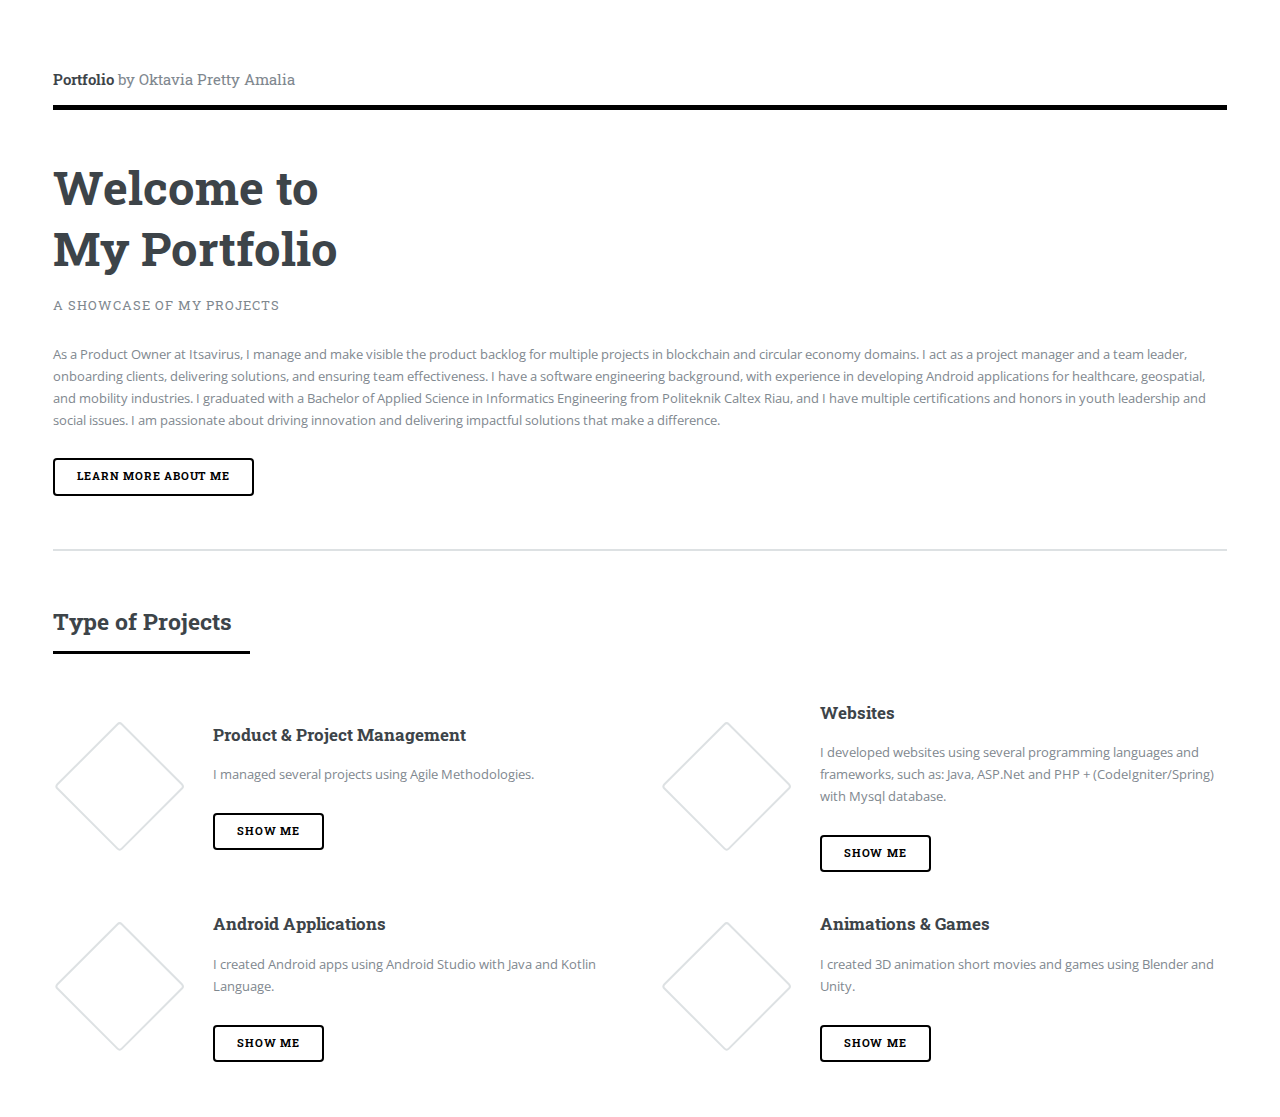
==== commit fbdb0e40: "Update index.html" ====
--- a/index.html
+++ b/index.html
@@ -10,6 +10,8 @@
 		<meta charset="utf-8" />
 		<meta name="viewport" content="width=device-width, initial-scale=1, user-scalable=no" />
 		<link rel="stylesheet" href="assets/css/main.css" />
+		<link rel="stylesheet" href="assets/css/font-awesome.min.css" />
+
 	</head>
 	<body class="is-preload">
 
@@ -39,7 +41,13 @@
 											My Portfolio</h1>
 											<p>A showcase of my projects</p>
 										</header>
-										<p>I am a certified Product Owner and experienced Software Engineer with a demonstrated history of working in the health care, geospatial, and mobility industry. Skilled in Mobile Application Development, preferably in Android.</p>
+										<p>As a Product Owner at Itsavirus, 
+											I manage and make visible the product backlog for multiple projects in blockchain and circular economy domains. 
+											I act as a project manager and a team leader, onboarding clients, delivering solutions, and ensuring team effectiveness. 
+											I have a software engineering background, with experience in developing Android applications for healthcare, geospatial, and mobility industries. 
+											I graduated with a Bachelor of Applied Science in Informatics Engineering from Politeknik Caltex Riau, 
+											and I have multiple certifications and honors in youth leadership and social issues. 
+											I am passionate about driving innovation and delivering impactful solutions that make a difference.</p>
 										<ul class="actions">
 											<li><a href="aboutme.html" class="button big">Learn More About Me</a></li>
 										</ul>
--- a/assets/css/main.css
+++ b/assets/css/main.css
@@ -153,13 +153,13 @@
 		-ms-transition: color 0.2s ease-in-out, border-bottom-color 0.2s ease-in-out;
 		transition: color 0.2s ease-in-out, border-bottom-color 0.2s ease-in-out;
 		border-bottom: dotted 1px;
-		color: #0000;
+		color: #000000;
 		text-decoration: none;
 	}
 
 		a:hover {
-			border-bottom-color: #0000;
-			color: #0000 !important;
+			border-bottom-color: #000000;
+			color: #000000 !important;
 		}
 
 			a:hover strong {
@@ -1797,7 +1797,7 @@
 	}
 
 	header.major > :last-child {
-		border-bottom: solid 3px #0000;
+		border-bottom: solid 3px #000000;
 		display: inline-block;
 		margin: 0 0 2em 0;
 		padding: 0 0.75em 0.5em 0;
@@ -1864,8 +1864,8 @@
 		input[type="url"]:focus,
 		select:focus,
 		textarea:focus {
-			border-color: #0000;
-			box-shadow: 0 0 0 1px #0000;
+			border-color: #000000;
+			box-shadow: 0 0 0 1px #000000;
 		}
 
 	select {
@@ -1968,8 +1968,8 @@
 
 		input[type="checkbox"]:focus + label:before,
 		input[type="radio"]:focus + label:before {
-			border-color: #0000;
-			box-shadow: 0 0 0 1px #0000;
+			border-color: #000000;
+			box-shadow: 0 0 0 1px #000000;
 		}
 
 	input[type="checkbox"] + label:before {
@@ -2286,7 +2286,7 @@
 			}
 
 			ul.contact li:before {
-				color: #0000;
+				color: #000000;
 				display: inline-block;
 				font-size: 1.5em;
 				height: 1.125em;
@@ -2345,16 +2345,16 @@
 			}
 
 				ul.pagination li > .page.active {
-					background-color: #0000;
+					background-color: #000000;
 					color: #ffffff !important;
 				}
 
 					ul.pagination li > .page.active:hover {
-						background-color: #0000;
+						background-color: #f67878;
 					}
 
 					ul.pagination li > .page.active:active {
-						background-color: #0000;
+						background-color: #f45c5c;
 					}
 
 			ul.pagination li:first-child {
@@ -2463,8 +2463,8 @@
 		background-color: transparent;
 		border-radius: 0.375em;
 		border: 0;
-		box-shadow: inset 0 0 0 2px #0000;
-		color: #0000 !important;
+		box-shadow: inset 0 0 0 2px #000000;
+		color: #000000 !important;
 		cursor: pointer;
 		display: inline-block;
 		font-family: "Roboto Slab", serif;
@@ -2535,7 +2535,7 @@
 		input[type="button"].primary,
 		button.primary,
 		.button.primary {
-			background-color: #0000;
+			background-color: #000000;
 			box-shadow: none;
 			color: #ffffff !important;
 		}
@@ -2545,7 +2545,7 @@
 			input[type="button"].primary:hover,
 			button.primary:hover,
 			.button.primary:hover {
-				background-color: #0000;
+				background-color: #f67878;
 			}
 
 			input[type="submit"].primary:active,
@@ -2652,7 +2652,7 @@
 			}
 
 				.features article .icon:before {
-					color: #0000;
+					color: #000000;
 					font-size: 2.75rem;
 					position: relative;
 					top: 0.05em;
@@ -3297,7 +3297,7 @@
 		display: -webkit-flex;
 		display: -ms-flex;
 		display: flex;
-		border-bottom: solid 5px #0000;
+		border-bottom: solid 5px #000000;
 		padding: 6em 0 1em 0;
 		position: relative;
 	}
@@ -3492,7 +3492,7 @@
 		}
 
 			#menu ul a:hover, #menu ul span:hover {
-				color: #0000;
+				color: #000000;
 			}
 
 			#menu ul a.opener, #menu ul span.opener {
@@ -3526,7 +3526,7 @@
 				}
 
 				#menu ul a.opener:hover:before, #menu ul span.opener:hover:before {
-					color: #0000;
+					color: #000000;
 				}
 
 				#menu ul a.opener.active + ul, #menu ul span.opener.active + ul {
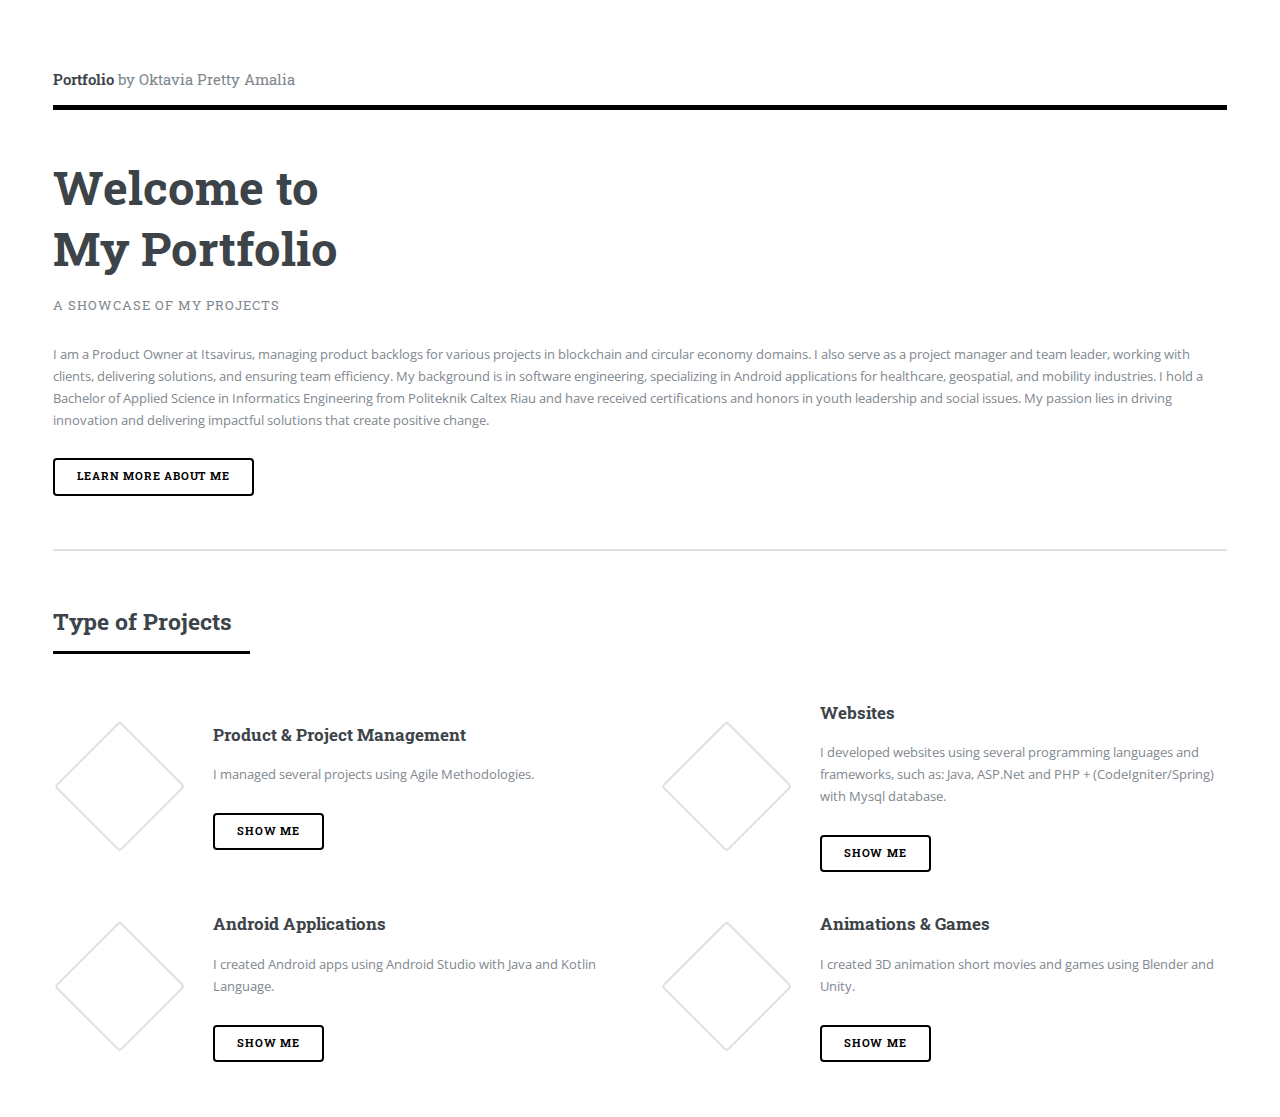
==== commit f084936c: "Update index.html" ====
--- a/index.html
+++ b/index.html
@@ -41,13 +41,13 @@
 											My Portfolio</h1>
 											<p>A showcase of my projects</p>
 										</header>
-										<p>As a Product Owner at Itsavirus, 
-											I manage and make visible the product backlog for multiple projects in blockchain and circular economy domains. 
-											I act as a project manager and a team leader, onboarding clients, delivering solutions, and ensuring team effectiveness. 
-											I have a software engineering background, with experience in developing Android applications for healthcare, geospatial, and mobility industries. 
-											I graduated with a Bachelor of Applied Science in Informatics Engineering from Politeknik Caltex Riau, 
-											and I have multiple certifications and honors in youth leadership and social issues. 
-											I am passionate about driving innovation and delivering impactful solutions that make a difference.</p>
+										<p>	I am a Product Owner at Itsavirus, 
+											managing product backlogs for various projects in blockchain and circular economy domains. 
+											I also serve as a project manager and team leader, working with clients, delivering solutions, and ensuring team efficiency. 
+											My background is in software engineering, specializing in Android applications for healthcare, geospatial, and mobility industries. 
+											I hold a Bachelor of Applied Science in Informatics Engineering from Politeknik Caltex Riau 
+											and have received certifications and honors in youth leadership and social issues. 
+											My passion lies in driving innovation and delivering impactful solutions that create positive change.</p>
 										<ul class="actions">
 											<li><a href="aboutme.html" class="button big">Learn More About Me</a></li>
 										</ul>
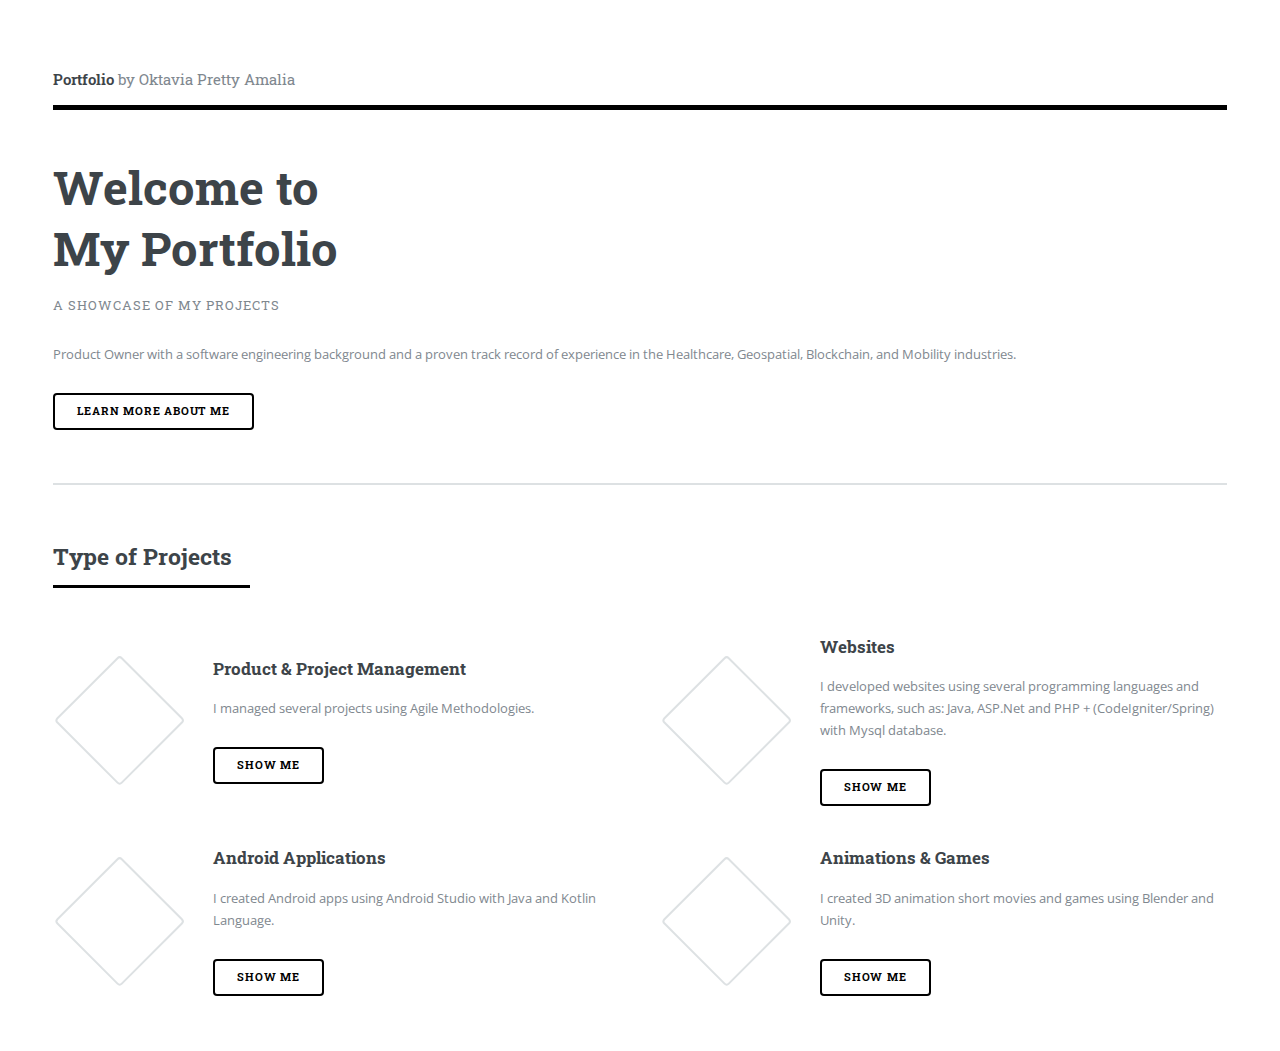
==== commit 2e8f5712: "Add medium" ====
--- a/index.html
+++ b/index.html
@@ -27,7 +27,7 @@
 									<a href="index.html" class="logo"><strong>Portfolio</strong> by Oktavia Pretty Amalia</a>
 									<ul class="icons">
 										<li><a href="https://linkedin.com/in/prettyamalia" class="icon fa-linkedin"><span class="label">Linkedin</span></a></li>
-<!-- 										<li><a href="https://facebook.com/prettyoct" class="icon fa-facebook"><span class="label">Facebook</span></a></li> -->
+										<li><a href="https://medium.com/@prettyamalia12" class="icon fa-medium"><span class="label">Medium</span></a></li>
 										<li><a href="https://github.com/prettyamalia12" class="icon fa-github"><span class="label">Github</span></a></li>
 									
 									</ul>
@@ -41,13 +41,8 @@
 											My Portfolio</h1>
 											<p>A showcase of my projects</p>
 										</header>
-										<p>	I am a Product Owner at Itsavirus, 
-											managing product backlogs for various projects in blockchain and circular economy domains. 
-											I also serve as a project manager and team leader, working with clients, delivering solutions, and ensuring team efficiency. 
-											My background is in software engineering, specializing in Android applications for healthcare, geospatial, and mobility industries. 
-											I hold a Bachelor of Applied Science in Informatics Engineering from Politeknik Caltex Riau 
-											and have received certifications and honors in youth leadership and social issues. 
-											My passion lies in driving innovation and delivering impactful solutions that create positive change.</p>
+										<p>	Product Owner with a software engineering background and a proven track record of experience in 
+											the Healthcare, Geospatial, Blockchain, and Mobility industries.</p>
 										<ul class="actions">
 											<li><a href="aboutme.html" class="button big">Learn More About Me</a></li>
 										</ul>
@@ -222,7 +217,7 @@
 
 							<!-- Footer -->
 								<footer id="footer">
-									<p class="copyright">&copy; Oktavia Pretty Amalia. All rights reserved. Demo Images: <a href="https://unsplash.com">Unsplash</a>. Design: <a href="https://html5up.net">HTML5 UP</a>.</p>
+									<p class="copyright">&copy; Oktavia Pretty Amalia. All rights reserved.</p>
 								</footer>
 
 						</div>
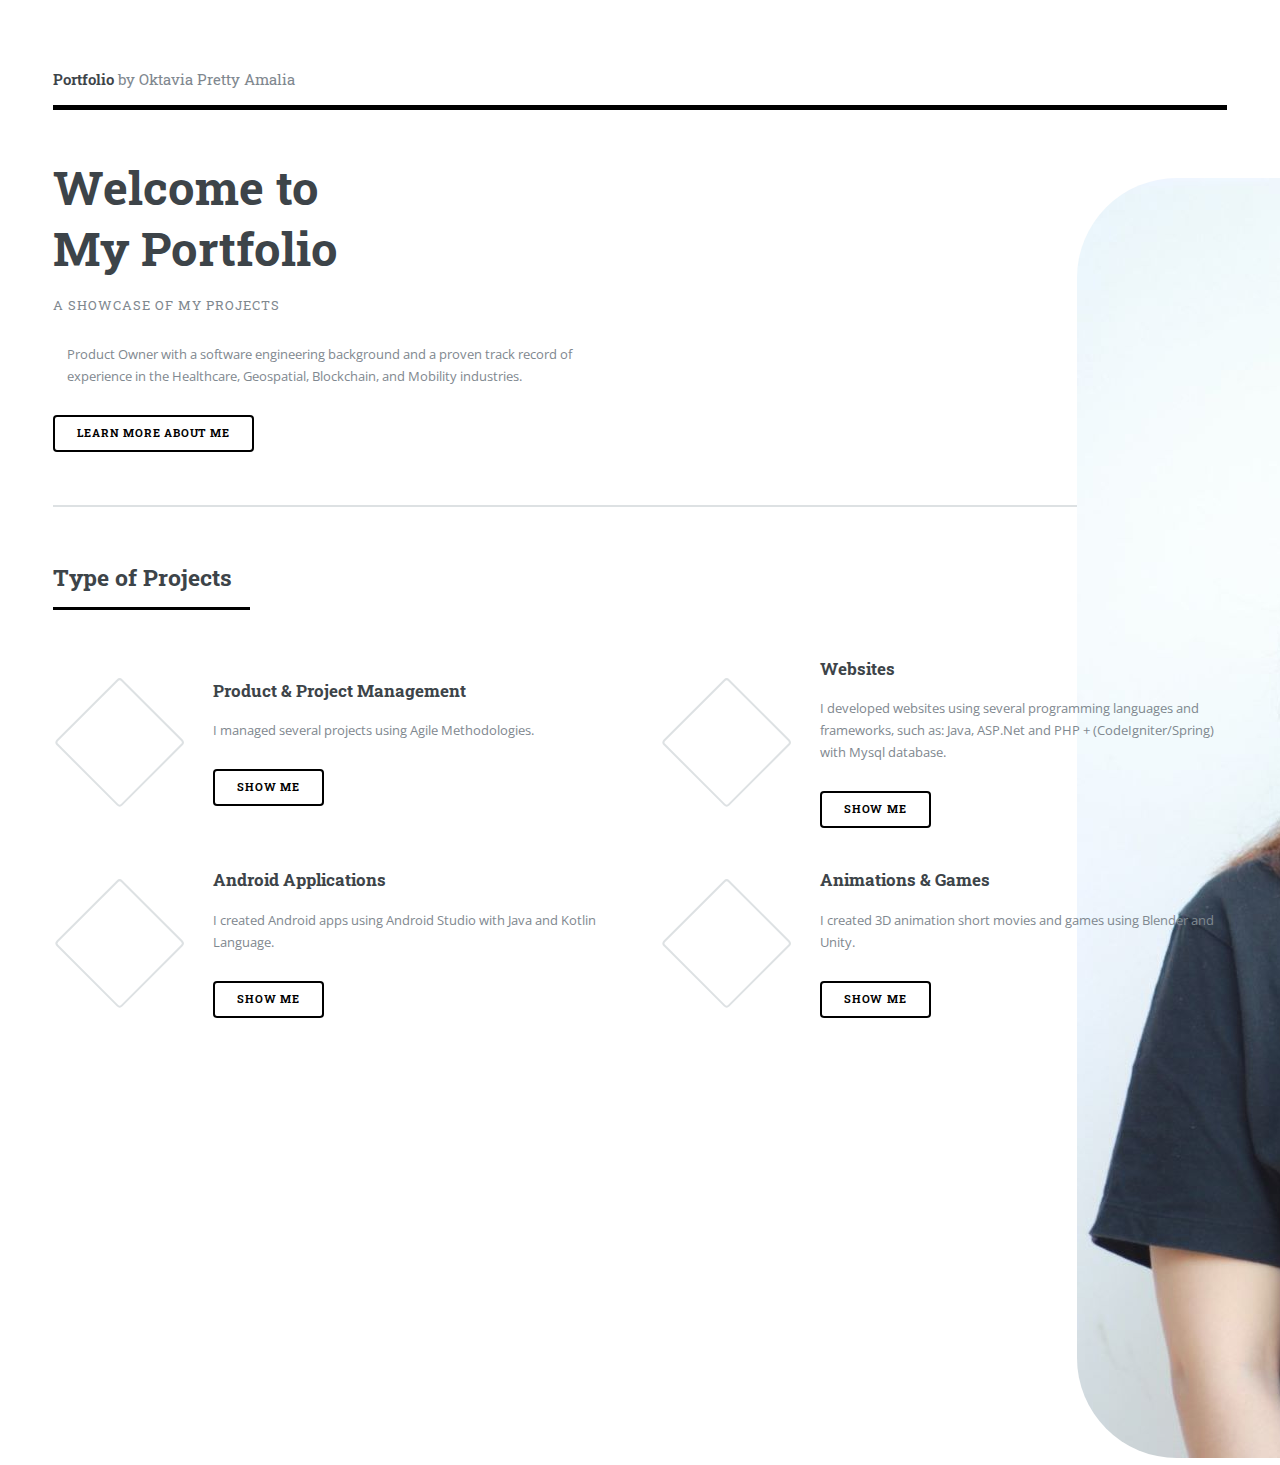
==== commit 7927192e: "Update index.html" ====
--- a/index.html
+++ b/index.html
@@ -36,19 +36,26 @@
 							<!-- Banner -->
 								<section id="banner">
 									<div class="content">
-										<header>
-											<h1>Welcome to<br />
-											My Portfolio</h1>
-											<p>A showcase of my projects</p>
-										</header>
-										<p>	Product Owner with a software engineering background and a proven track record of experience in 
-											the Healthcare, Geospatial, Blockchain, and Mobility industries.</p>
+										<div class="header-container" style="display: flex; justify-content: space-between; align-items: center;">
+											<header>
+												<h1>Welcome to<br />
+												My Portfolio</h1>
+												<p>A showcase of my projects</p>
+											</header>
+											<div style="width: 150px; height: 150px">
+												<img src="images/vivi.jpeg" alt="" style="width: auto; height: auto; border-radius: 100px" />
+											</div>
+										</div>
+										<ul>
+											<p>Product Owner with a software engineering background and a proven track record of <br>
+											experience in the Healthcare, Geospatial, Blockchain, and Mobility industries.</p>
+										</ul>
 										<ul class="actions">
 											<li><a href="aboutme.html" class="button big">Learn More About Me</a></li>
 										</ul>
 									</div>
-									<!-- <span class="image object">
-										<img src="images/coverimg.jpg" alt="" />
+<!-- 									<span class="image object">
+										<img src="images/vivi.jpeg" alt="" />
 									</span> -->
 								</section>
 
